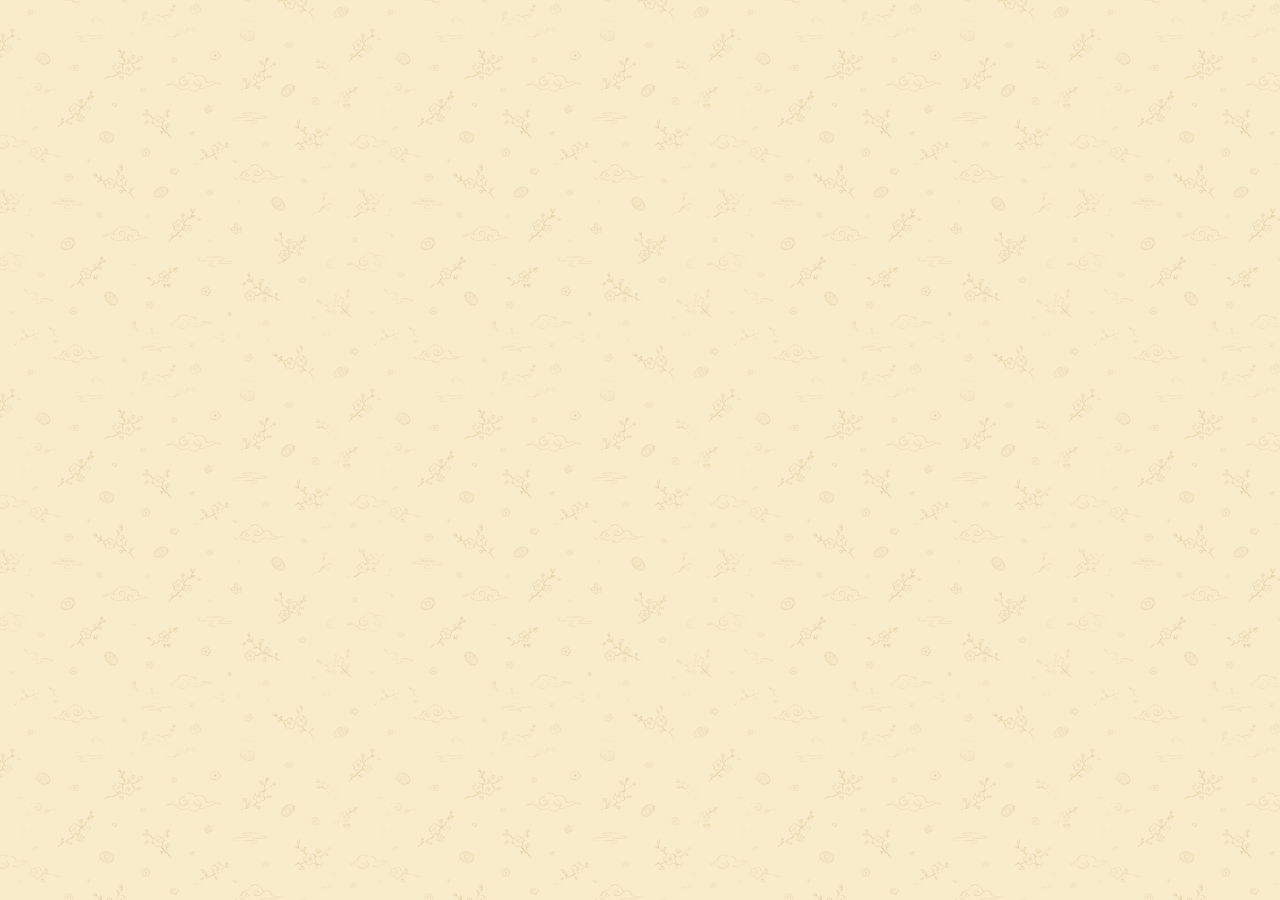
==== ghi.html @ 5ad258ad "App con Ghi nhanh trên màn hình chính (ghi.html), dùng chung chỗ lưu với app chính - ghi.html sinh t" ====
<!DOCTYPE html>
<html lang="vi" data-ghi>
<head>
<meta charset="UTF-8">
<meta name="viewport" content="width=device-width, initial-scale=1">
<title>Ghi nhanh</title>
<link rel="manifest" href="ghi.webmanifest">
<meta name="theme-color" content="#b5473a">
<link rel="icon" type="image/png" sizes="192x192" href="icons/icon-192.png">
<link rel="apple-touch-icon" href="icons/apple-touch-icon.png">
<meta name="apple-mobile-web-app-capable" content="yes">
<meta name="mobile-web-app-capable" content="yes">
<meta name="apple-mobile-web-app-title" content="Ghi nhanh">
<meta name="apple-mobile-web-app-status-bar-style" content="default">
<link rel="stylesheet" href="style.css?v=90caa8ff">
</head>
<body class="ghi">

<div id="authGate" class="gate">
  <div class="gate-wrap">
    <div class="gate-hero">
      <div class="gate-logo"><img src="icons/icon-192.png" alt="" width="92" height="92"></div>
      <h1 class="gate-ten">Sổ Tiền</h1>
      <p class="gate-sub">Sổ chi tiêu riêng tư, tính đúng từng đồng</p>
    </div>
    <div class="gate-body">
      <h2>Chào mừng bạn</h2>
      <p>Đăng nhập Google để lấy dữ liệu từ Google Drive của chính bạn, hoặc dùng ngay không cần đăng nhập.</p>
      <button id="btnSignIn" class="btn-google"><svg viewBox="0 0 48 48" aria-hidden="true" focusable="false"><path fill="#EA4335" d="M24 9.5c3.54 0 6.71 1.22 9.21 3.6l6.85-6.85C35.9 2.38 30.47 0 24 0 14.62 0 6.51 5.38 2.56 13.22l7.98 6.19C12.43 13.72 17.74 9.5 24 9.5z"/><path fill="#4285F4" d="M46.98 24.55c0-1.57-.15-3.09-.38-4.55H24v9.02h12.94c-.58 2.96-2.26 5.48-4.78 7.18l7.73 6c4.51-4.18 7.09-10.36 7.09-17.65z"/><path fill="#FBBC05" d="M10.53 28.59c-.48-1.45-.76-2.99-.76-4.59s.27-3.14.76-4.59l-7.98-6.19C.92 16.46 0 20.12 0 24c0 3.88.92 7.54 2.56 10.78l7.97-6.19z"/><path fill="#34A853" d="M24 48c6.48 0 11.93-2.13 15.89-5.81l-7.73-6c-2.15 1.45-4.92 2.3-8.16 2.3-6.26 0-11.57-4.22-13.47-9.91l-7.98 6.19C6.51 42.62 14.62 48 24 48z"/></svg><span>Đăng nhập với Google</span></button>
      <button id="btnOffline" class="btn-offline" style="display:none"></button>
      <div class="gate-msg" id="authMsg" role="status"></div>
      <ul class="gate-ds">
        <li><svg class="ic" viewBox="0 0 24 24" fill="none" stroke="currentColor" stroke-width="1.8" stroke-linecap="round" stroke-linejoin="round" aria-hidden="true" focusable="false"><path d="M12 3l8 3v6c0 4.5-3.2 8.2-8 9-4.8-.8-8-4.5-8-9V6z"/><path d="M9 12l2 2 4-4"/></svg>Dữ liệu lưu trên máy bạn, đồng bộ qua Google Drive của chính bạn, không qua máy chủ nào khác</li>
        <li><svg class="ic" viewBox="0 0 24 24" fill="none" stroke="currentColor" stroke-width="1.8" stroke-linecap="round" stroke-linejoin="round" aria-hidden="true" focusable="false"><path d="M7 18a4.5 4.5 0 0 1-.5-9A6 6 0 0 1 18 9.5 4 4 0 0 1 17.5 18z"/></svg>Mở là vào thẳng, xem và ghi được cả khi mất mạng; đồng bộ Drive khi bạn bấm</li>
        <li><svg class="ic" viewBox="0 0 24 24" fill="none" stroke="currentColor" stroke-width="1.8" stroke-linecap="round" stroke-linejoin="round" aria-hidden="true" focusable="false"><path d="M5 12.5l4.5 4.5L19 7.5"/></svg>Miễn phí, không quảng cáo</li>
      </ul>
      <p class="gate-priv"><a href="privacy.html">Chính sách quyền riêng tư</a></p>
      <div id="iosHint" class="ios-hint" style="display:none">
        <button id="iosHintDong" class="ios-hint-x" aria-label="Đóng gợi ý"><svg class="ic" viewBox="0 0 24 24" fill="none" stroke="currentColor" stroke-width="1.8" stroke-linecap="round" stroke-linejoin="round" aria-hidden="true" focusable="false"><path d="M6 6l12 12M18 6L6 18"/></svg></button>
        <b>Đưa lên màn hình chính cho tiện</b><br>
        Bấm nút <b>Chia sẻ</b> (ô vuông có mũi tên lên) ở thanh dưới Safari, rồi chọn <b>Thêm vào Màn hình chính</b>.
      </div>
    </div>
  </div>
</div>

<div id="app" style="display:none">
  <header>
    <div class="brand"><img class="brand-logo" src="icons/icon-192.png" alt="" width="28" height="28"> Sổ Tiền</div>
    <div class="sync-status" id="syncStatus">Đang tải dữ liệu…</div>
    <button id="btnTim" data-act="timBat" aria-label="Tìm kiếm" title="Tìm kiếm (/)"><svg class="ic" viewBox="0 0 24 24" fill="none" stroke="currentColor" stroke-width="1.8" stroke-linecap="round" stroke-linejoin="round" aria-hidden="true" focusable="false"><circle cx="11" cy="11" r="6.5"/><path d="M16 16l4.5 4.5"/></svg></button>
    <button id="btnChuong" data-act="cbMo" aria-label="Thông báo" title="Thông báo"><svg class="ic" viewBox="0 0 24 24" fill="none" stroke="currentColor" stroke-width="1.8" stroke-linecap="round" stroke-linejoin="round" aria-hidden="true" focusable="false"><path d="M6 8a6 6 0 0 1 12 0c0 7 3 9 3 9H3s3-2 3-9"/><path d="M10.3 21a1.94 1.94 0 0 0 3.4 0"/></svg><span id="cbBadge" class="cb-badge" style="display:none"></span></button>
    <button id="btnPhimTat" aria-label="Phím tắt" title="Phím tắt (?)">?</button>
    <button id="btnAnSo" aria-label="Ẩn số tiền"></button>
  </header>
  <div id="bannerZone"></div>
  <div id="ghiThongBao" class="ghi-tb" style="display:none"></div>
  <div id="ghiXong" class="ghi-xong"><b>Xong</b><span id="ghiXongTxt"></span><small>Vuốt lên để thoát. Mở lại là bản mới, không giữ dữ liệu cũ.</small><button type="button" class="btn" data-act="qaMo">Ghi tiếp</button></div>
  <!-- Cùng 1 markup cho cả desktop và mobile: ở <=700px CSS đẩy .tabs xuống đáy
       (vùng ngón tay), .tab-ico hiện lên trên chữ. Handler ở app.js không đổi. -->
  <nav class="tabs">
    <button class="tab active" data-tab="sotay"><span class="tab-ico" aria-hidden="true"><svg class="ic" viewBox="0 0 24 24" fill="none" stroke="currentColor" stroke-width="1.8" stroke-linecap="round" stroke-linejoin="round" aria-hidden="true" focusable="false"><path d="M5 4.5A1.5 1.5 0 0 1 6.5 3H19v14H6.5A1.5 1.5 0 0 0 5 18.5z"/><path d="M5 18.5A1.5 1.5 0 0 0 6.5 20H19v-3"/><path d="M9 7h6"/></svg></span>Sổ tay</button>
    <button class="tab" data-tab="dongtien"><span class="tab-ico" aria-hidden="true"><svg class="ic" viewBox="0 0 24 24" fill="none" stroke="currentColor" stroke-width="1.8" stroke-linecap="round" stroke-linejoin="round" aria-hidden="true" focusable="false"><path d="M3 17l5.5-6 4 4L21 6"/><path d="M15 6h6v6"/></svg></span>Dòng tiền</button>
    <button class="tab" data-tab="baocao"><span class="tab-ico" aria-hidden="true"><svg class="ic" viewBox="0 0 24 24" fill="none" stroke="currentColor" stroke-width="1.8" stroke-linecap="round" stroke-linejoin="round" aria-hidden="true" focusable="false"><path d="M12 3.5a8.5 8.5 0 1 0 8.5 8.5H12z"/><path d="M15 3.9A8.5 8.5 0 0 1 20.1 9H15z"/></svg></span>Báo cáo</button>
    <button class="tab" data-tab="vayno"><span class="tab-ico" aria-hidden="true"><svg class="ic" viewBox="0 0 24 24" fill="none" stroke="currentColor" stroke-width="1.8" stroke-linecap="round" stroke-linejoin="round" aria-hidden="true" focusable="false"><path d="M12 4v16"/><path d="M6.5 20h11"/><path d="M5 7h14"/><path d="M5 7l-2.5 6a3 3 0 0 0 5 0z"/><path d="M19 7l-2.5 6a3 3 0 0 0 5 0z"/></svg></span>Vay - Nợ</button>
    <button class="tab" data-tab="congcu"><span class="tab-ico" aria-hidden="true"><svg class="ic" viewBox="0 0 24 24" fill="none" stroke="currentColor" stroke-width="1.8" stroke-linecap="round" stroke-linejoin="round" aria-hidden="true" focusable="false"><path d="M14.7 6.3a1 1 0 0 0 0 1.4l1.6 1.6a1 1 0 0 0 1.4 0l3.77-3.77a6 6 0 0 1-7.94 7.94l-6.91 6.91a2.12 2.12 0 0 1-3-3l6.91-6.91a6 6 0 0 1 7.94-7.94l-3.76 3.76z"/></svg></span>Công cụ</button>
    <button class="tab" data-tab="danhmuc"><span class="tab-ico" aria-hidden="true"><svg class="ic" viewBox="0 0 24 24" fill="none" stroke="currentColor" stroke-width="1.8" stroke-linecap="round" stroke-linejoin="round" aria-hidden="true" focusable="false"><path d="M4 7h9"/><path d="M17 7h3"/><circle cx="15" cy="7" r="2"/><path d="M4 17h3"/><path d="M11 17h9"/><circle cx="9" cy="17" r="2"/></svg></span>Cài đặt</button>
  </nav>
  <main id="tabContent" aria-busy="true"><div class="skel" style="height:44px;width:220px"></div><div class="skel" style="height:190px"></div><div class="skel" style="height:240px"></div><div class="skel" style="height:320px"></div><span class="sr-only">Đang tải…</span></main>
</div>

<!-- SheetJS bản chính thức (0.18.5 trên npm/jsdelivr có lỗ hổng khi đọc file: CVE-2023-30533, CVE-2024-22363) -->
<script src="https://cdn.sheetjs.com/xlsx-0.20.3/package/dist/xlsx.full.min.js" integrity="sha384-EnyY0/GSHQGSxSgMwaIPzSESbqoOLSexfnSMN2AP+39Ckmn92stwABZynq1JyzdT" crossorigin="anonymous"></script>
<script src="https://accounts.google.com/gsi/client" async defer></script>

<script src="js/state.js?v=90caa8ff"></script>
<script src="js/amlich.js?v=90caa8ff"></script>
<script src="js/ui.js?v=90caa8ff"></script>
<script src="js/lock.js?v=90caa8ff"></script>
<script src="js/drive-sync.js?v=90caa8ff"></script>
<script src="js/vayno-tinh.js?v=90caa8ff"></script>
<script src="js/vayno.js?v=90caa8ff"></script>
<script src="js/sotay.js?v=90caa8ff"></script>
<script src="js/nhachan.js?v=90caa8ff"></script>
<script src="js/bieudo.js?v=90caa8ff"></script>
<script src="js/nhan.js?v=90caa8ff"></script>
<script src="js/nguoi.js?v=90caa8ff"></script>
<script src="js/lich.js?v=90caa8ff"></script>
<script src="js/doisoat.js?v=90caa8ff"></script>
<script src="js/thetindung.js?v=90caa8ff"></script>
<script src="js/nhap.js?v=90caa8ff"></script>
<script src="js/danhmuc.js?v=90caa8ff"></script>
<script src="js/ngansach.js?v=90caa8ff"></script>
<script src="js/dongtien.js?v=90caa8ff"></script>
<script src="js/theongay.js?v=90caa8ff"></script>
<script src="js/tongket.js?v=90caa8ff"></script>
<script src="js/congcu.js?v=90caa8ff"></script>
<script src="js/giocong.js?v=90caa8ff"></script>
<script src="js/ngaytudo.js?v=90caa8ff"></script>
<script src="js/tet.js?v=90caa8ff"></script>
<script src="js/loihua.js?v=90caa8ff"></script>
<script src="js/somung.js?v=90caa8ff"></script>
<script src="js/dodac.js?v=90caa8ff"></script>
<script src="js/ht.js?v=90caa8ff"></script>
<script src="js/tim.js?v=90caa8ff"></script>
<script src="js/canhbao.js?v=90caa8ff"></script>
<script src="js/chuong.js?v=90caa8ff"></script>
<script src="js/hienthi.js?v=90caa8ff"></script>
<script src="js/diemnhan.js?v=90caa8ff"></script>
<script src="js/mophong.js?v=90caa8ff"></script>
<script src="js/motion.js?v=90caa8ff"></script>
<script src="js/phienban.js?v=90caa8ff"></script>
<script src="js/app.js?v=90caa8ff"></script>

</body>
</html>
---- style.css ----
/* ====================================================================
   BIẾN MÀU — mọi màu phải lấy từ đây, KHÔNG viết mã màu trực tiếp trong
   rule bên dưới. Lý do: chế độ tối chỉ ghi đè khối [data-theme="dark"];
   màu nào viết cứng sẽ sáng trắng giữa nền tối.
   ==================================================================== */
:root{
  color-scheme: light dark;
  /* Bảng màu lấy từ logo (đỏ + vàng): nền KEM VÀNG (như giấy hoa văn Tết), thẻ kem nhạt, viền vàng nâu nhạt,
     chữ nâu đậm. Độ tương phản chữ/nền đã kiểm theo WCAG (chữ chính >= 13:1, chữ phụ >= 5,6:1, số xanh/đỏ >= 4,5:1).
     Đỏ chủ đạo là ĐỎ GẠCH dịu (#b5473a, chữ trắng 5,3:1); đỏ tươi --red chỉ dành cho tín hiệu (số chi, vượt mức, lỗi). */
  --bg:#f8eccb; --card:#fff9e6; --border:#e6d3a0; --text:#2b2012; --muted:#6b5a3e;
  --primary:#b5473a; --primary-d:#8f3328; --green:#14753a; --red:#c62828; --amber:#a85208; --gold:#7d5a06;
  --thu-bg:#eef3d6; --chi-bg:#fbe6d6; --shadow:0 1px 2px rgba(110,80,20,.08), 0 2px 8px rgba(110,80,20,.08);
  /* màu phụ, trước đây viết cứng trong rule */
  --input-bg:#fffdf3;      /* nền ô nhập + nền th sticky */
  --hover:#f2e1b0;         /* nền khi hover nút phụ, nền thẻ tag */
  --row-total:#f3e3b8;     /* dòng tổng */
  --row-bal:#fbe6d9;       /* dòng số dư / dòng đang mở chi tiết */
  --row-sub:#fbf2d8;       /* dòng phụ chỉ đọc (giao dịch gốc từ Vay-Nợ) */
  --danger-br:#eab29c;     /* viền nút nguy hiểm */
  --warn-bg:#ffefb8; --warn-br:#e6c566; --warn-tx:#70440a;  /* banner cảnh báo */
  --mask:rgba(50,32,10,.45);   /* nền mờ sau hộp thoại */
  --hero-a:#9c4236; --hero-b:#ad4e3e; --hero-c:#b85a46;   /* thẻ tổng quan: đỏ gạch dịu (đỏ tươi logo quá gắt khi phủ cả khối) */
  --chi-solid:#b03f30; --thu-solid:#14753a;   /* nền nút/đoạn chọn Chi / Thu: chữ trắng phải đọc được ở cả 2 theme */
  /* MÀU HÀNH ĐỘNG (nút, tab đang chọn, liên kết, ô đang chọn): nâu cà phê đậm, TÁCH khỏi đỏ vì đỏ chỉ có nghĩa "chi / vượt mức".
     --primary (đỏ gạch) giữ cho tên app, dòng số dư, tiêu đề nhóm. Nền đặc --action thì chữ trên đó là --action-tx. */
  --action:#43301f; --action-d:#2b1d11; --action-tx:#fff3d6;
}
[data-theme="light"]{color-scheme: light}   /* thiếu dòng này thì ô nhập chưa tô màu bị iPhone chế độ tối vẽ đen dù app đang giao diện sáng */
[data-theme="dark"]{
  color-scheme: dark;
  /* tối NÂU ẤM rõ (cà phê / gỗ), không còn đen: cùng hệ với nền kem vàng ở theme sáng */
  /* nền / thẻ / khung con tách nhau rõ: thẻ sáng hơn nền ~1,3 lần, viền ~1,9 lần so với thẻ, khung con (--hover) sáng hơn thẻ ~1,3 lần */
  --bg:#221610; --card:#3e2b1e; --border:#6d543a; --text:#f6ead9; --muted:#d3bea6;
  --primary:#c4604f; --primary-d:#f2a493; --green:#6fd99a; --red:#ff8a80; --amber:#f6bb4a; --gold:#e8bd4f;
  --thu-bg:#21301d; --chi-bg:#43221b; --shadow:0 1px 2px rgba(0,0,0,.35), 0 2px 8px rgba(0,0,0,.25);
  --input-bg:#2c1d14;
  --hover:#523b27;
  --row-total:#4b3525;
  --row-bal:#552d28;
  --row-sub:#2f2118;
  --danger-br:#7a3c32;
  --warn-bg:#40331a; --warn-br:#7a6120; --warn-tx:#f6d57a;
  --mask:rgba(10,5,0,.65);
  --hero-a:#5a2219; --hero-b:#6e2b20; --hero-c:#7e3726;
  --chi-solid:#a8432f; --thu-solid:#1a7a42;
  --action:#f2d9a0; --action-d:#fff1cf; --action-tx:#2b1b10;   /* tối: kem vàng, chữ trên nền kem là nâu đậm */
}
*{box-sizing:border-box}
html,body{overscroll-behavior-y:none}   /* iOS 16+: bớt nảy cao su ở đầu / cuối trang làm thanh tab trôi theo (chưa kiểm trên máy thật) */
body{margin:0;background:var(--bg);color:var(--text);font-family:-apple-system,BlinkMacSystemFont,"Segoe UI",Roboto,Helvetica,Arial,sans-serif;font-size:14px;line-height:1.45}
#app{max-width:1100px;margin:0 auto;padding:12px 14px 60px}
header{display:flex;align-items:center;gap:10px;padding:10px 2px 14px;flex-wrap:wrap;position:sticky;top:0;background:var(--bg);z-index:20}
.brand{font-size:18px;font-weight:700;color:var(--primary-d);margin-right:auto}
.sync-status{font-size:12px;color:var(--muted);white-space:nowrap}
.sync-status.err{color:var(--red)}
.sync-status.ok{color:var(--green)}
.sync-status[data-act]{cursor:pointer;text-decoration:underline dotted;text-underline-offset:3px}
button{cursor:pointer;font-family:inherit}
#btnRefresh,#btnTheme,#btnAnSo,#btnPhimTat,#btnTim{background:var(--card);border:1px solid var(--border);border-radius:8px;padding:6px 12px;font-size:13px;color:var(--text)}
#btnRefresh:hover,#btnTheme:hover,#btnAnSo:hover,#btnPhimTat:hover,#btnTim:hover{background:var(--hover)}
#btnTheme,#btnAnSo,#btnPhimTat,#btnTim{padding:6px 10px;font-size:15px;line-height:1}
.tabs{display:flex;gap:6px;margin-bottom:14px;border-bottom:1px solid var(--border);position:sticky;top:var(--header-h,52px);background:var(--bg);z-index:19}
.tab{background:none;border:none;padding:10px 16px;font-size:14px;font-weight:600;color:var(--muted);border-bottom:2px solid transparent;margin-bottom:-1px}
.tab.active{color:var(--action);border-bottom-color:var(--action)}
.tab-badge{display:inline-block;margin-left:5px;background:var(--red);color:#fff;font-size:11px;font-weight:700;line-height:1;padding:2px 5px;border-radius:999px;vertical-align:middle}
.card{background:var(--card);border:1px solid var(--border);border-radius:20px;padding:16px;margin-bottom:14px;box-shadow:var(--shadow)}
/* thẻ / form là đích cuộn (scrollIntoView ở chip "khoản định kỳ đến hạn", "danh mục vượt hạn mức", sửa một ngày...): chừa chỗ cho header dán
   đầu trang (và thanh tab dán ở trên khi màn rộng). Điện thoại: thanh tab nằm đáy nên chỉ chừa header. */
.card,#formGiaoDich{scroll-margin-top:calc(var(--header-h,52px) + var(--tabs-h,45px) + 8px)}
@media (max-width:700px){ .card,#formGiaoDich{scroll-margin-top:calc(var(--header-h,52px) + 8px)} }
.card h3{margin:0 0 12px;font-size:15px;color:var(--text)}
.grid-summary{display:grid;grid-template-columns:repeat(auto-fit,minmax(150px,1fr));gap:10px;margin-bottom:14px}
.stat{background:var(--card);border:1px solid var(--border);border-radius:12px;padding:12px 14px;box-shadow:var(--shadow)}
.stat .lbl{font-size:12px;color:var(--muted);margin-bottom:4px}
.stat .val{font-size:17px;font-weight:700}
.stat.thu .val{color:var(--green)}
.stat.chi .val{color:var(--red)}
.stat.gold .val{color:var(--gold)}
.month-nav{display:flex;align-items:center;gap:10px;margin-bottom:12px;position:sticky;top:calc(var(--header-h,52px) + var(--tabs-h,45px));background:var(--bg);z-index:18;padding-top:4px}
.month-nav button{background:var(--card);border:1px solid var(--border);border-radius:8px;width:30px;height:30px}
.month-nav .lbl{font-weight:700;font-size:15px;min-width:110px;text-align:center}
.month-nav select{font-weight:700;font-size:15px;border:1px solid var(--border);border-radius:8px;padding:5px 6px;background:var(--input-bg);color:var(--text);text-align:center;text-align-last:center}
label{display:block;font-size:12px;color:var(--muted);margin-bottom:3px}
input[type=number],input[type=date],input[type=month],input[type=text],input[type=password],select{padding:7px 9px;border:1px solid var(--border);border-radius:7px;font-size:14px;background:var(--input-bg);color:var(--text)}
input[type=number],input[type=date],input[type=month],input[type=text],input[type=password]{width:100%}
input:focus-visible,select:focus-visible,button:focus-visible,a:focus-visible{outline:2px solid var(--action);outline-offset:1px}
.form-row{display:grid;grid-template-columns:repeat(auto-fill,minmax(130px,1fr));gap:10px;margin-bottom:10px}
.cat-list{display:grid;grid-template-columns:repeat(auto-fill,minmax(220px,1fr));gap:10px;margin-bottom:10px}
.dm-card .cat-list{display:block;margin:0}
.btn{border:none;border-radius:8px;padding:8px 16px;font-size:13px;font-weight:600;color:var(--action-tx);background:var(--action)}
.btn:hover{background:var(--action-d)}
/* chế độ tối: --primary sáng (dùng làm màu chữ) nên nút nền đặc dùng đỏ gạch đậm để chữ trắng đọc được; hover không đổi sang màu nhạt */
.btn.secondary{background:var(--card);color:var(--text);border:1px solid var(--border)}
.btn.secondary:hover{background:var(--hover)}
.btn.danger{background:var(--card);color:var(--red);border:1px solid var(--danger-br)}
.btn.danger:hover{background:var(--chi-bg)}
.btn.sm{padding:4px 10px;font-size:12px}
table{width:100%;border-collapse:collapse;font-size:13px}
th,td{padding:7px 8px;border-bottom:1px solid var(--border);text-align:right;white-space:nowrap}
th:first-child,td:first-child{text-align:left}
th{color:var(--muted);font-weight:600;font-size:12px}
tr.total-row td{font-weight:700;background:var(--row-total)}
tr.balance-row td{font-weight:700;background:var(--row-bal);color:var(--primary-d)}
.table-wrap{overflow-x:auto}
.table-wrap-year{overflow-x:auto}   /* chỉ cuộn NGANG khi nhiều cột; không có khung cuộn dọc riêng (cuộn lồng nhau khó thao tác trên điện thoại) */
.actions-col{width:70px}
.charts-grid{display:grid;grid-template-columns:1fr 1fr;gap:14px}
.charts-grid .full{grid-column:1/-1}
@media (max-width:700px){.charts-grid{grid-template-columns:1fr}}
.chart-box{position:relative;height:230px}
.empty{color:var(--muted);font-size:13px;padding:10px 0}
.dt-input{width:150px;text-align:right}
.th-month{text-align:center}
.dt-suggest{font-style:italic;color:var(--muted)}
.cat-label{display:flex;align-items:center;gap:6px}
.cat-tag{font-size:11px;font-weight:600;padding:1px 6px;border-radius:4px;background:var(--hover);color:var(--muted)}
.group-title{font-weight:700;margin:14px 0 6px;font-size:13px;color:var(--primary-d)}
.group-title:first-child{margin-top:0}
.icon-btn{background:none;border:none;color:var(--muted);font-size:15px;padding:2px 6px;border-radius:6px}
.icon-btn:hover{background:var(--hover);color:var(--red)}
.banner{background:var(--warn-bg);border:1px solid var(--warn-br);color:var(--warn-tx);border-radius:10px;padding:10px 14px;margin-bottom:14px;font-size:13px}
.year-nav{display:flex;align-items:center;gap:10px;margin-bottom:12px;position:sticky;top:calc(var(--header-h,52px) + var(--tabs-h,45px));background:var(--bg);z-index:18;padding-top:4px}
.year-nav .lbl{font-weight:700;font-size:15px;min-width:60px;text-align:center}
.sticky-col{position:sticky;left:0;background:var(--card);z-index:2;box-shadow:2px 0 4px rgba(0,0,0,.05)}
tr.total-row .sticky-col{background:var(--row-total)}
tr.balance-row .sticky-col{background:var(--row-bal)}
.search-row{display:flex;gap:8px;flex-wrap:wrap;align-items:flex-end;margin-bottom:12px}
.search-row .fld{flex:1;min-width:140px}
.search-row .fld label{margin-bottom:3px}


/* --- tab Mô phỏng --- */
.mp-chk{width:32px;text-align:center}
.mp-chk input{width:auto;margin:0}
tr.mp-off td{opacity:.45}
tr.mp-am td{background:var(--chi-bg)}

/* ====================================================================
   toast — thông báo góc dưới, không chặn thao tác (thay alert)
   z-index phải CAO HƠN .gate (50) và .modal-back (60), vì toast có
   thể bật ra ngay sau khi hộp thoại đóng.
   ==================================================================== */
.toast-wrap{position:fixed;left:50%;transform:translateX(-50%);bottom:18px;z-index:80;
  display:flex;flex-direction:column;gap:8px;align-items:stretch;width:min(460px,calc(100vw - 24px));pointer-events:none}
.toast{pointer-events:auto;display:flex;align-items:flex-start;gap:9px;
  background:var(--card);color:var(--text);border:1px solid var(--border);border-left:3px solid var(--green);
  border-radius:10px;padding:10px 12px;font-size:13px;line-height:1.4;
  box-shadow:0 4px 14px rgba(0,0,0,.14);animation:toast-in .18s ease-out}
.toast.err{border-left-color:var(--red)}
.toast.warn{border-left-color:var(--amber)}
.toast.out{opacity:0;transform:translateY(6px);transition:opacity .2s,transform .2s}
.toast-ico{flex:0 0 auto;font-weight:700;color:var(--green)}
.toast.err .toast-ico{color:var(--red)}
.toast.warn .toast-ico{color:var(--amber)}
.toast-msg{flex:1 1 auto;white-space:pre-wrap;word-break:break-word}
.toast-undo{flex:0 0 auto;background:none;border:none;color:var(--action);font-weight:700;font-size:12px;padding:0 4px;text-decoration:underline}
.toast-x{flex:0 0 auto;background:none;border:none;color:var(--muted);font-size:12px;padding:0 2px;line-height:1.2}
.toast-x:hover{color:var(--text)}
@keyframes toast-in{from{opacity:0;transform:translateY(10px)}to{opacity:1;transform:none}}

/* ====================================================================
   hộp thoại — thay confirm/prompt. Chữ nằm trên nút nên không phải
   giải thích "OK = ... / Hủy = ..." trong nội dung.
   ==================================================================== */
.modal-back{position:fixed;inset:0;top:var(--vv-top,0px);bottom:auto;height:var(--vv-h,100%);background:var(--mask);z-index:60;
  display:flex;align-items:center;justify-content:center;padding:18px;animation:modal-fade .15s ease-out}
.modal-box{background:var(--card);color:var(--text);border:1px solid var(--border);border-radius:14px;
  padding:18px 18px 14px;box-shadow:0 10px 40px rgba(0,0,0,.25);
  max-width:430px;width:100%;max-height:calc(100vh - 36px);overflow:auto;animation:modal-pop .16s ease-out}
.modal-box.nguy-hiem{border-top:3px solid var(--red)}
.modal-title{font-size:15px;font-weight:700;margin-bottom:8px}
.modal-body{font-size:13px;color:var(--muted);line-height:1.5;margin-bottom:12px;word-break:break-word}
.modal-box label{margin-top:2px}
.modal-err{color:var(--red);font-size:12px;min-height:16px;margin-top:4px}
.modal-btns{display:flex;gap:8px;justify-content:flex-end;flex-wrap:wrap;margin-top:12px}
@keyframes modal-fade{from{opacity:0}to{opacity:1}}
@keyframes modal-pop{from{opacity:0;transform:translateY(8px) scale(.98)}to{opacity:1;transform:none}}
@media (max-width:480px){
  .modal-box{max-width:none}
  .modal-btns .modal-btn{flex:1 1 120px}
}
/* dạng bảng trượt từ đáy (hộp không có ô nhập): cùng ngôn ngữ với .qa-sheet / .vn-sheet */
.modal-grab{display:none}
.modal-back.sheet{align-items:flex-end;padding:0}
.modal-back.sheet .modal-box{max-width:520px;max-height:100%;border-bottom:none;border-radius:26px 26px 0 0;
  padding:0 20px calc(18px + env(safe-area-inset-bottom));box-shadow:0 -10px 40px rgba(0,0,0,.25);animation:modal-len .32s var(--ease) both}
.modal-back.sheet .modal-box.nguy-hiem{border-top:1px solid var(--border)}
.modal-back.sheet .modal-grab{display:block;width:42px;height:5px;border-radius:99px;background:var(--border);margin:7px auto 14px}
.modal-back.sheet .modal-title{font-size:17px}
.modal-back.sheet .modal-btns{flex-direction:column-reverse;gap:8px;margin-top:16px}
.modal-back.sheet .modal-btns .modal-btn{flex:none;width:100%;min-height:46px;border-radius:14px}
.modal-back.sheet.dong{pointer-events:none;animation:modal-tat .18s ease-in both}
.modal-back.sheet.dong .modal-box{animation:modal-xuong .18s ease-in both}
@keyframes modal-len{from{transform:translateY(100%)}to{transform:none}}
@keyframes modal-xuong{to{transform:translateY(100%)}}
@keyframes modal-tat{to{opacity:0}}
@media (min-width:700px){
  .modal-back.sheet{align-items:center;padding:18px}
  .modal-back.sheet .modal-box{border:1px solid var(--border);border-radius:24px}
}

/* ====================================================================
   LỚP 2 — ô nhập tiền, nav dưới, FAB, bảng dạng thẻ
   ==================================================================== */

/* ô tiền là type="text" (để chèn được dấu "."), căn phải cho dễ soát số */
.money{text-align:right;font-variant-numeric:tabular-nums}

/* trạng thái rỗng có icon + nút hành động, thay vì chỉ 1 dòng chữ xám */
.empty-box{text-align:center;padding:22px 10px;color:var(--muted);font-size:13px}
.empty-box .ico{font-size:28px;display:block;margin-bottom:6px;opacity:.75}
.empty-box .btn{margin-top:10px}

/* đoạn giải thích dài gấp lại sau nút ⓘ — nhìn thấy bảng trước, đọc luật sau */
.giai-thich{margin:0 0 10px;font-size:12px;color:var(--muted)}
.giai-thich>summary{cursor:pointer;list-style:none;display:inline-block;
  padding:3px 8px;border:1px solid var(--border);border-radius:999px;
  color:var(--muted);font-size:12px;user-select:none}
.giai-thich>summary::-webkit-details-marker{display:none}
.giai-thich>summary:hover{color:var(--text);border-color:var(--action)}
.giai-thich>div{margin-top:7px;line-height:1.55}


/* bàn phím mở (iOS: phần nhìn thấy nhỏ hơn khung layout): thanh tab và thanh Ghi nhanh ẩn đi thay vì nổi trên bàn phím */
html[data-kb] .tabs,html[data-kb] .qa-bar-wrap{visibility:hidden}
@media (max-width:700px){
  /* điều hướng xuống đáy (vùng ngón tay). Markup + handler không đổi 1 dòng,
     nhưng updateStickyOffsets() PHẢI set --tabs-h:0px vì nav không còn
     chiếm chỗ ở đỉnh — nếu không .month-nav/.year-nav sẽ hở 1 khoảng trống. */
  /* đặt theo ĐÁY PHẦN NHÌN THẤY (visualViewport) thay vì bottom:0 của khung layout: iOS đôi khi khung layout ngắn hơn / lệch nên thanh lơ lửng.
     top = đáy phần nhìn thấy, translateY(-100%) kéo thanh lên đúng chiều cao của nó; vuốt hết cỡ / nảy thì thanh vẫn nằm đáy màn hình. */
  .tabs{position:fixed;top:calc(var(--vv-top,0px) + var(--vv-h,100%));bottom:auto;left:0;right:0;margin:0;transform:translateY(-100%);
    justify-content:space-around;gap:0;background:var(--card);
    border-top:1px solid var(--border);border-bottom:none;
    padding-bottom:env(safe-area-inset-bottom);z-index:50}
  .tabs .tab{position:relative;flex:1;display:flex;flex-direction:column;align-items:center;gap:2px;
    font-size:11px;padding:7px 0 6px;margin-bottom:0;border-bottom:none;border-top:2px solid transparent}
  .tabs .tab.active{border-top-color:var(--action)}
  .tab-ico{font-size:17px;line-height:1}
  .tab-badge{position:absolute;transform:translate(14px,-4px)}
  #app{padding-bottom:78px}
  /* thông báo lên ĐỈNH màn hình: ở đáy nó nằm sau bàn phím iOS đang mở nên người dùng không thấy (và không bấm được Hoàn tác) */
  .toast-wrap{bottom:auto;top:calc(10px + env(safe-area-inset-top))}

}

/* ---- Hạn mức tháng (Sổ tay) ---- */
.hm-fill{height:100%;border-radius:99px;background:var(--green)}
.hm-badge{font-size:11px;font-weight:600;padding:2px 8px;border-radius:99px}
.hm-badge.over{background:var(--chi-bg);color:var(--red)}

/* ---- Ví / nguồn tiền ---- */
.vi-grid{display:grid;grid-template-columns:repeat(auto-fit,minmax(150px,1fr));gap:10px}
.vi-form{margin-top:12px;padding-top:12px;border-top:1px solid var(--border)}
.vi-chip{display:inline-block;font-size:11px;padding:1px 7px;border-radius:99px;background:var(--hover);color:var(--muted);margin-left:4px;vertical-align:1px}

/* ---- Giao dịch định kỳ đến hạn ---- */
.dk-row{display:flex;align-items:center;gap:12px;flex-wrap:wrap;padding:8px 0;border-top:1px solid var(--border)}
.dk-row:first-of-type{border-top:0}
.dk-main{flex:1;min-width:160px}
.dk-ten{font-weight:600}
.dk-sub{font-size:12px;color:var(--muted)}
.dk-tien{font-weight:600;white-space:nowrap}
.dk-btn{display:flex;gap:6px}

/* ---- Phím tắt: chỉ có nghĩa ở desktop ---- */
@media (max-width:700px), (hover:none){ #btnPhimTat{display:none} }

/* ---- Mục tiêu tiết kiệm: thanh tiến độ dùng màu chính, xanh khi đã đủ ---- */

/* ---- Màu danh mục ---- */
.cat-dot{display:inline-block;width:9px;height:9px;border-radius:50%;margin-right:6px}
.cat-color{width:26px;height:26px;padding:0;border:1px solid var(--border);border-radius:6px;background:none;cursor:pointer;flex:none}

/* ---- Form nhập: tách rõ khối THU / khối CHI ---- */
.form-sec{border:1px solid var(--border);border-left:4px solid var(--green);border-radius:10px;padding:10px 12px 6px;margin:14px 0;background:var(--thu-bg)}
.form-sec.chi{border-left-color:var(--red);background:var(--chi-bg)}
.form-sec-head{font-weight:700;font-size:13px;letter-spacing:.2px;margin-bottom:8px;color:var(--green)}
.form-sec.chi .form-sec-head{color:var(--red)}

/* ---- Ô chọn (select) trong lưới form phải co theo ô, không theo tên dài nhất ----
   input đã có width:100% còn select thì không: select tự giãn theo option dài nhất,
   tràn khỏi ô lưới và đè lên ô bên cạnh. min-width:0 để ô lưới được phép co. */
.form-row > div, .search-row .fld{min-width:0}
.form-row select, .search-row .fld select{width:100%;min-width:0;text-overflow:ellipsis}

/* ---- Chênh lệch ở tab Dòng tiền: màu theo tốt/xấu + nhãn chữ ---- */
.chenh.tot,.chenh-nhan.tot,.chenh-chuthich .tot{color:var(--green)}
.chenh.xau,.chenh-nhan.xau,.chenh-chuthich .xau{color:var(--red)}
.chenh-nhan{display:block;font-size:11px;font-weight:600;line-height:1.2}
.chenh-chuthich{font-size:12px;color:var(--muted);padding:0 0 10px}
.chenh-chuthich .tot,.chenh-chuthich .xau{font-weight:700}

/* ---- Danh sách chuyển tiền giữa ví ---- */
.vi-ds{margin-top:10px}
.vi-ct{display:flex;align-items:center;gap:10px;padding:8px 0;border-top:1px solid var(--border)}
.vi-ct-main{flex:1;min-width:0;overflow-wrap:anywhere}
.vi-ct-note{font-size:12px;color:var(--muted)}
.vi-ct-tien{font-weight:600;white-space:nowrap}

/* ---- Ô ngày/tháng: iOS Safari hiện ngày dạng dài theo hệ thống ("ngày 6 thg 10, 2026"), độ rộng nội tại
        lớn hơn ô lưới nên tràn và đè ô bên cạnh. appearance:none + min-width:0 ép nó co theo ô;
        min-height giữ chiều cao khi ô trống (iOS xẹp ô date rỗng về 0 nếu bỏ appearance). ---- */
input[type=date],input[type=month]{-webkit-appearance:none;appearance:none;min-width:0;max-width:100%;min-height:38px;text-align:left;display:block}

/* ---- Điện thoại ---- */
@media (max-width:700px){
  /* header dán đầu màn hình nên càng thấp càng đỡ chiếm chỗ: nút làm mới chỉ còn biểu tượng,
     dòng trạng thái đồng bộ xuống 1 dòng nhỏ riêng thay vì đẩy nút Đăng xuất xuống hàng */
  header{gap:6px;padding:8px 2px 10px}
  .brand{font-size:16px;white-space:nowrap}
  .sync-status{order:10;flex-basis:100%;font-size:11px;margin-top:-2px}
  #btnRefresh .lbl{display:none}
  #btnRefresh{padding:6px 10px;font-size:13px}
  /* thanh lọc Sổ tay: 2 cột; ô tìm + danh mục (+ nút xóa lọc) chiếm cả hàng, 2 ô ngày nằm cạnh nhau */
  .search-row{display:grid;grid-template-columns:1fr 1fr;gap:8px}
  .search-row .fld{min-width:0}
  .search-row .fld:nth-child(1),.search-row .fld:nth-child(2),.search-row .fld:nth-child(5){grid-column:1/-1}
}

/* ---- Gợi ý cài app (iOS) + hướng dẫn ở tab Danh mục ---- */
.cai-app{margin:0 0 8px;font-size:13px}
.cai-app ol{margin:4px 0 0;padding-left:20px}
.cai-app li{margin:2px 0}

/* ---- Banner "Có bản mới" ---- */
.banner-moi{background:var(--row-bal);border-color:var(--action);color:var(--text)}


/* ====================================================================
   LỚP 3 — Ghi nhanh (đầu Sổ tay), form đầy đủ gấp lại
   ==================================================================== */
.form-head{display:flex;align-items:center;justify-content:space-between;gap:10px}
.form-head h3{margin:0 0 12px}

/* iOS Safari tự phóng to trang khi chạm vào ô nhập có chữ < 16px, và không thu lại -> phải ép 16px trên điện thoại */
@media (max-width:700px){
  input[type=number],input[type=date],input[type=month],input[type=text],input[type=password],select,textarea{font-size:16px}
}

/* ====================================================================
   Thẻ tổng quan đầu Sổ tay
   ==================================================================== */
.hero{background:var(--card);color:var(--text);border:1px solid var(--border);border-radius:22px;padding:16px 18px 14px;
  box-shadow:0 2px 4px rgba(110,80,20,.06), 0 10px 28px rgba(110,80,20,.10)}
[data-theme="dark"] .hero{box-shadow:0 2px 4px rgba(0,0,0,.3), 0 10px 28px rgba(0,0,0,.28)}
.hero-top{display:flex;align-items:center;justify-content:space-between;gap:10px;margin-bottom:2px}
.hero-lbl{font-size:13px;color:var(--muted)}
.hero .month-nav{position:static;margin:0;padding:0;background:none;gap:2px;border-radius:12px;background:var(--hover);padding:3px}
.hero .month-nav button{background:none;border:none;width:28px;height:30px;color:var(--muted);font-size:16px;border-radius:9px}
.hero .month-nav select{border:none;background:none;font-size:14px;padding:5px 2px;min-width:0;cursor:pointer}
.hero-val{font-size:38px;font-weight:800;line-height:1.15;margin:2px 0;font-variant-numeric:tabular-nums;letter-spacing:-.6px}
.hero-sub{font-size:12px;color:var(--muted)}
.hero-nums{display:grid;grid-template-columns:repeat(3,minmax(0,1fr));gap:8px;align-items:start;margin-top:12px;padding-top:10px;border-top:1px solid var(--border)}
.hero-nums .l{display:flex;align-items:center;gap:5px;font-size:12px;color:var(--muted)}
.hero-nums .v.duong{color:var(--green)} .hero-nums .v.am{color:var(--red)}
.hero-nums .v{font-size:15px;font-weight:700;font-variant-numeric:tabular-nums;white-space:nowrap}
.hero-nums .dot{display:inline-block;width:8px;height:8px;border-radius:50%}
.hero-nums .dot.thu{background:var(--thu-solid)} .hero-nums .dot.chi{background:var(--chi-solid)}
.hero-bud{margin-top:14px;padding-top:12px;border-top:1px solid var(--border)}
.hero-bud-top{display:flex;justify-content:space-between;gap:8px;font-size:12px;color:var(--muted);margin-bottom:5px}
.hero-bar{height:8px;border-radius:99px;background:var(--hover);overflow:hidden}
.hero-bar>i{display:block;height:100%;border-radius:99px;background:var(--thu-solid)}
.hero-bar>i.warn{background:var(--amber)}
.hero-bar>i.over{background:var(--red)}
.hero-bud-sub{font-size:11px;color:var(--muted);margin-top:4px}
.hero-bud-sub b{color:var(--text)}
.hero-day-so{font-size:22px;font-weight:800;font-variant-numeric:tabular-nums;line-height:1.2}
.hero-day .hero-link{margin-top:0}
.hero-day+.hero-bud{margin-top:8px;padding-top:0;border-top:0}
.hero .vi-sec{margin:12px 0 0}
.hero-chips{display:flex;flex-wrap:wrap;gap:6px;margin-top:12px}
.hero-chip{background:var(--hover);border:1px solid var(--border);color:var(--action);border-radius:999px;padding:6px 12px;font-size:12px;font-weight:600}
.hero-ok{font-size:12px;color:var(--muted);margin-top:12px}

/* ---- Thương hiệu: logo thay emoji ---- */
.brand{display:flex;align-items:center;gap:8px}
.brand-logo{border-radius:7px;display:block}

/* ====================================================================
   Bảng -> thẻ trên điện thoại (Vay-Nợ, phân tích Dòng tiền). Bảng 5-9 cột tràn ngang, cột bị cắt giữa số.
   Cách dùng: <table class="m-cards">, ô đầu class="m-title", các ô sau có data-th="Nhãn cột",
   ô nút bấm class="m-act" (hoặc actions-col), dòng chứa bảng con class="m-detail", dòng tiêu đề nhóm class="m-group".
   Bảng 4 cột (class t-compact): giữ dạng bảng nhưng thu gọn để vừa màn hình.
   ==================================================================== */
@media (max-width:700px){
  table.m-cards, table.m-cards tbody{display:block}
  table.m-cards thead{display:none}
  table.m-cards tbody tr{display:block;border:1px solid var(--border);border-radius:10px;background:var(--card);margin-bottom:8px;padding:8px 10px}
  table.m-cards tbody tr>td{display:flex;justify-content:space-between;align-items:baseline;gap:12px;border:none;padding:3px 0;text-align:right;white-space:normal;background:transparent}
  table.m-cards tbody tr>td[data-th]::before{content:attr(data-th);flex:0 0 auto;color:var(--muted);font-size:12px;font-weight:600;text-align:left}
  table.m-cards tbody tr>td:empty{display:none}
  table.m-cards td.m-title{display:block;text-align:left;font-weight:700;font-size:15px;padding-bottom:6px;margin-bottom:4px;border-bottom:1px solid var(--border)}
  table.m-cards td.actions-col, table.m-cards td.m-act{width:auto;justify-content:flex-end;flex-wrap:wrap;gap:6px;padding-top:6px}
  table.m-cards td.actions-col::before, table.m-cards td.m-act::before{content:none}
  table.m-cards tr.m-detail{border:none;background:none;padding:0}
  table.m-cards tr.m-detail>td{display:block;padding:0;text-align:left}
  table.m-cards tr.m-group{border:none;background:none;padding:0;margin:14px 0 6px}
  table.m-cards tr.m-group>td{display:block;padding:0;text-align:left}
  table.m-cards tr.total-row{background:var(--row-total)}

  table.t-compact{font-size:12px}
  table.t-compact th, table.t-compact td{padding:6px 3px}
  table.t-compact th{white-space:normal}
}
td.m-act{white-space:nowrap}

/* ---- Dòng tiền trên điện thoại: hàng nút chọn tháng ---- */
.dt-chips{display:flex;gap:6px;overflow-x:auto;padding:2px 0 10px;-webkit-overflow-scrolling:touch;scrollbar-width:none}
.dt-chips::-webkit-scrollbar{display:none}
.dt-chip{flex:0 0 auto;min-width:50px;border:1px solid var(--border);background:var(--card);color:var(--text);border-radius:999px;padding:7px 12px;font-size:14px;font-weight:600}
.dt-chip.on{background:var(--action);border-color:var(--action);color:var(--action-tx)}


/* ---- Vay-Nợ: chạm vào khoản ở thẻ "Sắp đến hạn" để nhảy tới khoản đó bên dưới ---- */
.vn-flash{animation:vn-flash 1.8s ease-out}
@keyframes vn-flash{0%,45%{background:var(--row-bal);box-shadow:0 0 0 2px var(--action)}100%{background:var(--card);box-shadow:0 0 0 0 transparent}}

/* ---- Danh mục > Ví: nút chọn tài khoản mặc định ---- */
.vi-md{display:flex;align-items:center;gap:6px;margin:0;padding:8px 2px;font-size:13px;color:var(--text);white-space:nowrap;cursor:pointer}
.vi-md input{width:auto;margin:0}

/* ô tích / nút chọn dùng màu chủ đạo thay vì xanh mặc định của trình duyệt */
input[type=radio],input[type=checkbox]{accent-color:var(--action)}

/* ---- dòng chú thích nhỏ dưới số trong ô thống kê (Mô phỏng: số dư hiện tại đã cộng khoản nào) ---- */
.stat .stat-sub{font-size:11px;color:var(--muted);margin-top:4px;line-height:1.35}

/* ====================================================================
   LỚP 4 — font Be Vietnam Pro, icon nét mảnh (thay emoji), nút + nổi vuông bo góc.
   Font nằm trong /fonts (giấy phép OFL), mất mạng vẫn dùng được; thiếu font thì rơi về font hệ thống.
   ==================================================================== */
@font-face{font-family:'Be Vietnam Pro';font-style:normal;font-weight:400;font-display:swap;src:url(fonts/be-vietnam-pro-latin-400.woff2) format('woff2');unicode-range:U+0000-00FF,U+0131,U+0152-0153,U+02BB-02BC,U+02C6,U+02DA,U+02DC,U+0304,U+0308,U+0329,U+2000-206F,U+20AC,U+2122,U+2191,U+2193,U+2212,U+2215,U+FEFF,U+FFFD}
@font-face{font-family:'Be Vietnam Pro';font-style:normal;font-weight:400;font-display:swap;src:url(fonts/be-vietnam-pro-vietnamese-400.woff2) format('woff2');unicode-range:U+0102-0103,U+0110-0111,U+0128-0129,U+0168-0169,U+01A0-01A1,U+01AF-01B0,U+0300-0301,U+0303-0304,U+0308-0309,U+0323,U+0329,U+1EA0-1EF9,U+20AB}
@font-face{font-family:'Be Vietnam Pro';font-style:normal;font-weight:600;font-display:swap;src:url(fonts/be-vietnam-pro-latin-600.woff2) format('woff2');unicode-range:U+0000-00FF,U+0131,U+0152-0153,U+02BB-02BC,U+02C6,U+02DA,U+02DC,U+0304,U+0308,U+0329,U+2000-206F,U+20AC,U+2122,U+2191,U+2193,U+2212,U+2215,U+FEFF,U+FFFD}
@font-face{font-family:'Be Vietnam Pro';font-style:normal;font-weight:600;font-display:swap;src:url(fonts/be-vietnam-pro-vietnamese-600.woff2) format('woff2');unicode-range:U+0102-0103,U+0110-0111,U+0128-0129,U+0168-0169,U+01A0-01A1,U+01AF-01B0,U+0300-0301,U+0303-0304,U+0308-0309,U+0323,U+0329,U+1EA0-1EF9,U+20AB}
@font-face{font-family:'Be Vietnam Pro';font-style:normal;font-weight:700;font-display:swap;src:url(fonts/be-vietnam-pro-latin-700.woff2) format('woff2');unicode-range:U+0000-00FF,U+0131,U+0152-0153,U+02BB-02BC,U+02C6,U+02DA,U+02DC,U+0304,U+0308,U+0329,U+2000-206F,U+20AC,U+2122,U+2191,U+2193,U+2212,U+2215,U+FEFF,U+FFFD}
@font-face{font-family:'Be Vietnam Pro';font-style:normal;font-weight:700;font-display:swap;src:url(fonts/be-vietnam-pro-vietnamese-700.woff2) format('woff2');unicode-range:U+0102-0103,U+0110-0111,U+0128-0129,U+0168-0169,U+01A0-01A1,U+01AF-01B0,U+0300-0301,U+0303-0304,U+0308-0309,U+0323,U+0329,U+1EA0-1EF9,U+20AB}

body,button,input,select,textarea{font-family:'Be Vietnam Pro',-apple-system,BlinkMacSystemFont,"Segoe UI",Roboto,Helvetica,Arial,sans-serif}
table,.money,.hero-val,.val{font-variant-numeric:tabular-nums}

/* icon nét mảnh (bộ icon() ở state.js) */
.ic{width:1.15em;height:1.15em;vertical-align:-.2em;flex:none}
.tab-ico .ic{width:22px;height:22px}
.icon-btn .ic{width:18px;height:18px;vertical-align:middle}
.btn .ic,.hero-chip .ic{width:1.05em;height:1.05em;margin-right:3px}
#btnTheme .ic,#btnAnSo .ic,#btnRefresh .ic,#btnTim .ic{width:18px;height:18px;vertical-align:middle}
.toast-ico .ic{width:16px;height:16px;vertical-align:-3px}
.toast-x .ic{width:14px;height:14px;vertical-align:middle}
.ios-hint-x .ic{width:16px;height:16px;vertical-align:middle}


/* ====================================================================
   LỚP 5 — thẻ phân màu theo LOẠI (nhất quán ở mọi tab) để lướt nhanh vẫn nhận ra:
   vàng = việc cần làm | xanh lá = hạn mức / khoản có (thu, cho vay) | xanh dương = mục tiêu
   nâu vàng = ví | đỏ = nợ / chi | trắng viền đỏ = ô ghi nhanh
   ==================================================================== */
:root{
  --k-act:#d98a00;--k-act-bg:#fff0c4; --k-bud:#3f8f4f;--k-bud-bg:#ecf4dc;
  --k-goal:#3d7ea6;--k-goal-bg:#e6f0f3; --k-wal:#b8860b;--k-wal-bg:#fffdf2;
  --k-in:#b5473a;--k-in-bg:#ffffff; --k-debt:#c62828;--k-debt-bg:#fbe9e0;
  --k-asset:#3f8f4f;--k-asset-bg:#ecf4dc;
  --vc0:#b5473a;--vc1:#3d7ea6;--vc2:#3f8f4f;--vc3:#d98a00;--vc4:#7b5ea7;
}
[data-theme="dark"]{
  --k-act:#f0a92b;--k-act-bg:#3d3015; --k-bud:#5fd38d;--k-bud-bg:#22301f;
  --k-goal:#6bb4dc;--k-goal-bg:#1f2f38; --k-wal:#e8bd4f;--k-wal-bg:#3a2a1a;
  --k-in:#d9735f;--k-in-bg:var(--card); --k-debt:#ff8a80;--k-debt-bg:#43221b;
  --k-asset:#5fd38d;--k-asset-bg:#22301f;
  --vc0:#d9735f;--vc1:#6bb4dc;--vc2:#5fd38d;--vc3:#f0a92b;--vc4:#b79ae0;
}
.k-act{--k:var(--k-act);--kbg:var(--k-act-bg)} .k-bud{--k:var(--k-bud);--kbg:var(--k-bud-bg)}
.k-goal{--k:var(--k-goal);--kbg:var(--k-goal-bg)} .k-wal{--k:var(--k-wal);--kbg:var(--k-wal-bg)}
.k-in{--k:var(--k-in);--kbg:var(--k-in-bg)} .k-debt{--k:var(--k-debt);--kbg:var(--k-debt-bg)}
.k-asset{--k:var(--k-asset);--kbg:var(--k-asset-bg)}
.k-act,.k-bud,.k-goal,.k-wal,.k-in,.k-debt,.k-asset{border-left:5px solid var(--k);background:var(--kbg)}
/* thẻ ví: dải gọn ngay dưới thẻ đỏ lớn */
.k-wal{padding:12px 14px}
.k-wal>h3{display:flex;align-items:center;justify-content:space-between;gap:8px;border:none;padding:0;margin:0 0 8px;font-size:13px;color:var(--muted)}
.k-wal .vi-grid{grid-template-columns:repeat(auto-fit,minmax(140px,1fr));gap:8px}
.k-wal .stat{border-left:4px solid var(--vc,var(--k));padding:8px 12px;box-shadow:none}
.k-wal .stat .val{font-size:16px}

/* ====================================================================
   LỚP 6 — chuyển động. Chỉ transform/opacity (mượt trên iPhone); một đường cong chung.
   Tắt hết khi máy bật "Giảm chuyển động" (khối prefers-reduced-motion ở cuối).
   JS bật các lớp .anim-* ở js/motion.js.
   ==================================================================== */
:root{--ease:cubic-bezier(.22,.8,.3,1);--spring:cubic-bezier(.34,1.45,.5,1)}
@keyframes card-in{from{opacity:0;transform:translateY(10px)}to{opacity:1;transform:none}}
@keyframes mo-in{from{opacity:0;transform:translateY(-6px)}to{opacity:1;transform:none}}
@keyframes hang-moi{from{opacity:0;transform:translateX(-8px)}to{opacity:1;transform:none}}
@keyframes hang-xoa{from{opacity:1;transform:none}to{opacity:0;transform:translateX(16px)}}
.anim-card{animation:card-in .32s var(--ease) both}
.anim-mo{animation:mo-in .22s var(--ease) both}
.anim-moi{animation:hang-moi .28s var(--ease) both}
.anim-xoa{animation:hang-xoa .24s var(--ease) both;pointer-events:none}
/* thanh tiến độ */
.hm-fill,.hero-bar>i{transition:width .6s var(--ease)}
/* nhấn: lún nhẹ; chip / nút chọn: đổi màu mượt */
.btn,.icon-btn,.hero-chip,.chip,.seg button,.tab{transition:transform .12s var(--ease),background-color .18s,color .18s,border-color .18s,box-shadow .18s}
.btn:active,.icon-btn:active,.hero-chip:active,.chip:active{transform:scale(.96)}
.tab:active{transform:scale(.94)}
/* mục giải thích (details): nội dung trượt ra */
details[open]>div,details[open]>.giai-thich-nd{animation:mo-in .22s var(--ease)}
/* toast, hộp thoại: nảy nhẹ */
@keyframes toast-in{from{opacity:0;transform:translateY(14px) scale(.97)}to{opacity:1;transform:none}}
@keyframes modal-pop{from{opacity:0;transform:translateY(14px) scale(.96)}to{opacity:1;transform:none}}
.toast{animation:toast-in .3s var(--spring)}
.modal-box{animation:modal-pop .26s var(--spring)}
.modal-back{animation:modal-fade .2s ease-out}
@media (prefers-reduced-motion:reduce){
  *,*::before,*::after{animation-duration:.001ms!important;animation-delay:0ms!important;transition-duration:.001ms!important}
}

/* ====================================================================
   LỚP 7 — biểu đồ tự vẽ (js/bieudo.js). Màu lấy từ biến --bd-* nên đổi sáng/tối tự động.
   ==================================================================== */
:root{
  --bd-chi:#bf4f3c;--bd-thu:#3f8f4f;--bd-blue:#3d7ea6;--bd-amb:#d98a00;--bd-gray:#9b8a76;
  --bd-grid:rgba(80,30,10,.09);--bd-tipbg:#2b1a12;--bd-tipfg:#fff;
}
[data-theme="dark"]{
  --bd-chi:#e07a64;--bd-thu:#5fd38d;--bd-blue:#6bb4dc;--bd-amb:#f0a92b;--bd-gray:#8a7466;
  --bd-grid:rgba(255,255,255,.08);--bd-tipbg:#f3e6d8;--bd-tipfg:#2a1c14;
}
.bd-box{margin:2px 0 0}
.bd-lc,.bd-donut{display:block;width:100%;height:auto}
.bd-lc{touch-action:pan-y;-webkit-user-select:none;user-select:none;-webkit-tap-highlight-color:transparent;cursor:crosshair}
.bd svg text,.bd-box svg text{font-family:inherit;font-size:11px;fill:var(--muted)}
.bd-grid{stroke:var(--bd-grid);stroke-dasharray:3 4}.bd-grid.zero{stroke-dasharray:none}
.bd-base{stroke:var(--bd-amb);stroke-dasharray:5 4;stroke-width:1.2}
svg text.bd-base-t{fill:var(--bd-amb)}
.bd-ln{fill:none;stroke-width:2.2;stroke-linecap:round;stroke-linejoin:round}
.bd-ln.dash{stroke-dasharray:5 4}
.bd-s-chi{stroke:var(--bd-chi)}.bd-s-thu{stroke:var(--bd-thu)}.bd-s-blue{stroke:var(--bd-blue)}.bd-s-gray{stroke:var(--bd-gray)}
.bd-st-chi{stop-color:var(--bd-chi)}.bd-st-thu{stop-color:var(--bd-thu)}.bd-st-blue{stop-color:var(--bd-blue)}.bd-st-gray{stop-color:var(--bd-gray)}
.bd-dot{fill:var(--card);stroke-width:2.4}
.bd-cursor{stroke:var(--muted);stroke-width:1;stroke-dasharray:3 3;opacity:.6}
.bd-tip rect{fill:var(--bd-tipbg)}
.bd-tip text{fill:var(--bd-tipfg)!important}
.bd-tip .t1{font-size:9.5px!important;opacity:.8}.bd-tip .t2{font-size:11.5px!important;font-weight:700}
.bd-hit{pointer-events:all}
svg text.bd-val{font-weight:700;font-size:11px}
svg text.bd-val.thu{fill:var(--bd-thu)}svg text.bd-val.chi{fill:var(--bd-chi)}
svg text.bd-sel-t{fill:var(--text);font-weight:700}
.bd-ring{fill:none;stroke:var(--bd-grid);stroke-width:18}
.bd-donut path{cursor:pointer;transition:opacity .2s}
svg text.bd-c1{font-size:11px}
svg text.bd-c2{fill:var(--text);font-weight:700}
.bd-donut-wrap{max-width:210px;margin:0 auto}
@keyframes bd-draw{from{stroke-dashoffset:1}to{stroke-dashoffset:0}}
@keyframes bd-grow{from{transform:scaleY(0)}to{transform:none}}
.bd-draw{stroke-dasharray:1;stroke-dashoffset:1;animation:bd-draw .9s var(--ease) .1s forwards}
.bd-grow{animation:bd-grow .6s var(--ease) both}

/* tab con + tiêu đề từng biểu đồ */
.bd-sub{display:flex;gap:4px;background:var(--hover);padding:4px;border-radius:99px;margin:2px 0 14px}
.bd-sub button{flex:1;border:0;background:transparent;color:var(--muted);font-weight:600;font-size:13px;padding:8px 6px;border-radius:99px}
.bd-sub button.on{background:var(--card);color:var(--text);box-shadow:0 1px 4px rgba(80,30,10,.18)}
.bd-h{font-size:13px;font-weight:700;margin:2px 0 4px;display:flex;justify-content:space-between;align-items:center;gap:8px}
.bd-h>span{font-weight:500;font-size:11px;color:var(--muted)}
.bd-key{display:flex;gap:6px;align-items:center;font-size:11px;color:var(--muted)}
.bd-key .l{display:inline-block;width:12px;height:3px;border-radius:2px;background:var(--bd-thu)}
.bd-key .l.gray{background:var(--bd-gray)}.bd-key .l.chi{background:var(--bd-chi)}
.bd-key .b{display:inline-block;width:9px;height:9px;border-radius:3px;background:var(--bd-chi);margin-left:6px}
.bd-leg1 i{display:inline-block;width:7px;height:7px;border-radius:50%;background:var(--bd-thu);margin-right:4px}

/* phân tích bằng chữ */
.ins-row{display:flex;gap:10px;align-items:flex-start}
.ins-ic{flex:0 0 32px;height:32px;border-radius:10px;display:flex;align-items:center;justify-content:center;font-weight:700;font-size:15px}
.ins-ic.up{background:var(--k-debt-bg);color:var(--red)}.ins-ic.dn{background:var(--k-bud-bg);color:var(--green)}
.ins-ic.in{background:rgba(217,138,0,.18);color:var(--k-act)}.ins-ic.go{background:var(--k-goal-bg);color:var(--k-goal)}
.ins-t{font-size:13px;line-height:1.45}.ins-s{font-size:11px;color:var(--muted)}
.bd-kpi{display:grid;grid-template-columns:1fr 1fr;gap:8px;margin-bottom:12px}
.bd-kpi>div{border:1px solid var(--border);border-radius:12px;padding:9px 12px;background:var(--card)}
.bd-kpi small{display:block;font-size:11px;color:var(--muted)}
.bd-kpi b{display:block;font-size:15px;font-variant-numeric:tabular-nums}
.bd-kpi b.thu,.bd-kpi em.thu{color:var(--bd-thu)}.bd-kpi b.chi,.bd-kpi em.chi{color:var(--bd-chi)}
.bd-kpi em{font-style:normal;font-size:11px;font-weight:600}.bd-kpi em.muted{color:var(--muted)}

/* lịch nhiệt */
.bd-cal{display:grid;grid-template-columns:repeat(7,1fr);gap:5px;margin-top:8px}
.bd-cal .dw{font-size:11px;color:var(--muted);text-align:center;padding-bottom:2px}
.bd-cal .c{aspect-ratio:1;border-radius:9px;position:relative;padding:4px 5px;font-size:11px;font-weight:600;cursor:pointer;-webkit-tap-highlight-color:transparent}
.bd-cal .c.fut{border:1px dashed var(--border);color:var(--muted);font-weight:500;cursor:default}
.bd-cal .c.emp{background:var(--hover);color:var(--muted);font-weight:500}
.bd-cal .c.hot{color:#fff}
.bd-cal .c.sel{outline:2.5px solid var(--text);outline-offset:1px}
.bd-cal .g{position:absolute;right:5px;top:5px;width:6px;height:6px;border-radius:50%;background:var(--bd-thu)}
.bd-cal .a{position:absolute;left:5px;bottom:4px;font-size:10px;font-weight:700}
.bd-dtl{margin-top:10px;display:flex;justify-content:space-between;align-items:center;gap:8px;background:var(--hover);border-radius:12px;padding:10px 12px;font-size:13px}
.bd-dtl b{font-variant-numeric:tabular-nums}.bd-dtl b.chi{color:var(--bd-chi)}.bd-dtl b.thu{color:var(--bd-thu)}
.bd-scale{display:flex;align-items:center;justify-content:space-between;gap:6px;font-size:11px;color:var(--muted);margin-top:10px}
.bd-scale .sc{display:flex;gap:3px}.bd-scale .sc i{width:16px;height:10px;border-radius:3px}
.bd-top{display:grid;gap:6px;margin-top:12px}
.bd-top .t{font-size:12px;font-weight:700}
.bd-top .t small{font-weight:500;color:var(--muted)}
.bd-top>div:not(.t){display:flex;justify-content:space-between;font-size:12.5px;padding:3px 2px;cursor:pointer}
.bd-top>div>span{color:var(--muted)}.bd-top b{font-variant-numeric:tabular-nums}

/* danh mục: nút gạt, danh sách, thanh ngang */
.bd-tg{display:inline-flex;background:var(--hover);border-radius:99px;padding:2px}
.bd-tg button{border:0;background:transparent;font-size:11px;font-weight:600;padding:4px 10px;border-radius:99px;color:var(--muted)}
.bd-tg button.on{background:var(--card);color:var(--text)}
.bd-leg{margin-top:10px;display:grid;gap:2px}
.bd-leg-r{display:grid;grid-template-columns:12px 1fr auto 40px;gap:8px;align-items:center;font-size:13px;padding:8px 6px;border-radius:8px;cursor:pointer}
.bd-leg-r.sel{background:var(--hover)}
.bd-leg-r i{width:10px;height:10px;border-radius:50%}
.bd-leg-r b{font-variant-numeric:tabular-nums}.bd-leg-r .p{color:var(--muted);text-align:right;font-size:12px}
.bd-hb{display:grid;gap:12px;margin-top:6px}
.bd-hb-r .top{display:flex;justify-content:space-between;gap:8px;font-size:13px;margin-bottom:4px}
.bd-hb-r .top i{display:inline-block;width:9px;height:9px;border-radius:50%;margin-right:7px}
.bd-hb-r .top b{font-variant-numeric:tabular-nums}
.bd-hb-r .bar{height:10px;border-radius:99px;background:var(--hover);overflow:hidden}
.bd-hb-r .bar>i{display:block;height:100%;border-radius:99px;transition:width .6s var(--ease)}
.bd-hb-r .vs{font-size:11px;color:var(--muted);margin-top:3px}

/* ====================================================================
   LỚP 8 — bố cục 5 tab (10/2026): Sổ tay gọn, tab Báo cáo, Dòng tiền có chế độ Mô phỏng.
   ==================================================================== */
/* số dư từng ví nằm luôn trong thẻ tổng quan (trước đây là 1 thẻ riêng) */
/* lối vào ít dùng ở cuối thẻ Ghi nhanh */
/* chọn chế độ ở đầu tab Dòng tiền */
.dt-mode{display:flex;gap:4px;padding:4px;margin-bottom:14px;background:var(--card);border:1px solid var(--border);border-radius:12px}
.dt-mode button{flex:1;border:none;background:none;padding:8px 10px;border-radius:9px;font-size:13px;font-weight:600;color:var(--muted);display:inline-flex;align-items:center;justify-content:center;gap:5px}
.dt-mode button.on{background:var(--action);color:var(--action-tx)}
/* thẻ Tài sản ròng (tab Báo cáo) */
.tsr-val{font-size:26px;font-weight:800;font-variant-numeric:tabular-nums;color:var(--green)}
.tsr-val.am{color:var(--red)}
/* màn rộng: 2 cột cho Sổ tay và Báo cáo. Dưới 1024px .cot2 chỉ là khối thường (1 cột như cũ). */
@media (min-width:1024px){
  #app{max-width:1280px}
  .cot2{display:grid;grid-template-columns:minmax(380px,5fr) 7fr;gap:16px;align-items:start}
  /* biểu đồ SVG vẽ theo khung 350px rồi giãn theo bề ngang: cột rộng thì chữ to quá -> giới hạn chiều cao */
  .cot2 .bd-box svg{max-height:240px}
  .cot2>div>.card:last-child{margin-bottom:0}
}

/* ====================================================================
   LỚP 9 — chuyển cảnh & cử chỉ (js/motion.js, phần cuối)
   ==================================================================== */
/* đổi tab: chỉ vùng nội dung mờ dần vào; header + thanh tab không bị đụng tới (không dùng View Transitions: trên iOS nó làm thanh tab chớp mờ).
   Chỉ dùng opacity (không transform) để #tabContent không thành khung chứa của các lớp fixed bên trong. */
@keyframes doi-tab-vao{from{opacity:0}to{opacity:1}}
#tabContent.doi-tab{animation:doi-tab-vao .22s var(--ease)}
/* vuốt 1 ngày ở Sổ tay: nền báo trước hành động */
.dl-day{transition:transform .2s var(--ease)}
/* nền hiện phía sau nhóm ngày khi vuốt: trái = Xóa (đỏ), phải = Sửa (xanh) */
.dl-day.dang-vuot-dong{position:relative;z-index:1;background:var(--bg)}
.vuot-nen{position:absolute;left:0;right:0;z-index:0;border-radius:10px;display:flex;align-items:center;justify-content:space-between;
  padding:0 20px;color:#fff;pointer-events:none;background:transparent}
.vuot-nen.xoa{background:var(--chi-solid)} .vuot-nen.sua{background:var(--thu-solid)}
.vuot-nen span{display:none;align-items:center;gap:8px;font-size:14px;font-weight:700;opacity:calc(.35 + .65 * var(--tien,0))}
.vuot-nen.xoa .vn-xoa,.vuot-nen.sua .vn-sua{display:flex}
.vuot-nen .vn-xoa{margin-left:auto}   /* chỉ 1 phần tử hiện: dính mép phải để nằm đúng vùng vừa lộ ra */
.vuot-nen .ic{width:26px;height:26px;transition:transform .15s var(--spring)}
.vuot-nen.du .ic{transform:scale(1.25)}
/* kéo xuống để làm mới */
.keo-lam-moi{position:fixed;top:0;left:50%;transform:translate(-50%,0);z-index:30;background:var(--card);border:1px solid var(--border);
  box-shadow:var(--shadow);border-radius:99px;padding:6px 14px;font-size:12px;font-weight:600;color:var(--muted);opacity:0;pointer-events:none;transition:opacity .15s}
.keo-lam-moi.hien{opacity:1}
.keo-lam-moi.du{color:var(--action);border-color:var(--action)}
/* ghi xong: nút chớp dấu ✓ */
/* khung xương lúc đang tải (index.html) */
.skel{background:var(--card);border:1px solid var(--border);border-radius:12px;margin-bottom:14px;position:relative;overflow:hidden}
.skel::after{content:'';position:absolute;inset:0;background:linear-gradient(90deg,transparent,rgba(255,255,255,.35),transparent);animation:skel 1.2s infinite}
[data-theme="dark"] .skel::after{background:linear-gradient(90deg,transparent,rgba(255,255,255,.06),transparent)}
@keyframes skel{from{transform:translateX(-100%)}to{transform:translateX(100%)}}
@media (prefers-reduced-motion:reduce){ .skel::after{display:none} }
.sr-only{position:absolute;width:1px;height:1px;overflow:hidden;clip:rect(0 0 0 0);white-space:nowrap}

/* ====================================================================
   LỚP 10 — màn đăng nhập Google (index.html) và màn khóa PIN (js/lock.js) dùng CHUNG bố cục:
   dải thương hiệu đỏ gạch + logo ở trên, phần thao tác ở dưới. Màn rộng thì thành 1 thẻ nổi ở giữa.
   ==================================================================== */
.gate{position:fixed;inset:0;top:var(--vv-top,0px);bottom:auto;height:var(--vv-h,100%);z-index:50;background:var(--bg);overflow-y:auto;-webkit-overflow-scrolling:touch;display:flex;justify-content:center}
.lock-gate{z-index:70}
body.dang-khoa{overflow:hidden}
.gate-wrap{width:100%;max-width:440px;margin:auto;min-height:100%;display:flex;flex-direction:column;background:var(--bg)}
.gate-hero{position:relative;overflow:hidden;color:#fff;text-align:center;
  padding:calc(env(safe-area-inset-top,0px) + 40px) 24px 52px;
  background:linear-gradient(160deg,var(--hero-a) 0%,var(--hero-b) 55%,var(--hero-c) 100%);border-radius:0 0 40px 40px;
  box-shadow:0 2px 0 #e0b13a}
.gate-hero::before,.gate-hero::after{content:'';position:absolute;border-radius:50%;pointer-events:none}
.gate-hero::before{width:260px;height:260px;right:-90px;top:-110px;background:radial-gradient(circle,rgba(255,214,102,.28),transparent 68%)}
.gate-hero::after{width:200px;height:200px;left:-80px;bottom:-110px;background:radial-gradient(circle,rgba(255,255,255,.16),transparent 70%)}
.gate-hero.nho{padding-top:calc(env(safe-area-inset-top,0px) + 28px);padding-bottom:34px}
.gate-logo{position:relative;display:inline-block;margin-bottom:14px}
.gate-logo img{display:block;width:92px;height:92px;border-radius:24px;box-shadow:0 0 0 3px rgba(255,255,255,.55),0 10px 24px rgba(40,10,4,.35)}
.gate-hero.nho .gate-logo img{width:64px;height:64px;border-radius:18px;box-shadow:0 0 0 2px rgba(255,255,255,.55),0 6px 16px rgba(40,10,4,.3)}
.gate-hero.nho .gate-logo{margin-bottom:10px}
.gate-ten{position:relative;margin:0;font-size:26px;font-weight:800;letter-spacing:-.3px}
.gate-hero.nho .gate-ten{font-size:20px}
.gate-sub{position:relative;margin:6px 0 0;font-size:13.5px;opacity:.9}
.gate-body{flex:1;display:flex;flex-direction:column;padding:26px 24px calc(env(safe-area-inset-bottom,0px) + 22px)}
.gate-body h2{margin:0 0 4px;font-size:20px}
.gate-body>p{margin:0 0 18px;color:var(--muted);font-size:14px}
.btn-google{display:flex;align-items:center;justify-content:center;gap:12px;width:100%;padding:14px 16px;border-radius:14px;border:1px solid #dadce0;
  background:#fff;color:#3c4043;font-size:15px;font-weight:600;box-shadow:0 1px 3px rgba(60,20,10,.14);transition:transform .12s var(--ease),box-shadow .18s}
.btn-google:hover{box-shadow:0 3px 10px rgba(60,20,10,.18)}
.btn-google:active{transform:scale(.98)}
.btn-google svg{width:20px;height:20px;flex:0 0 auto}
.btn-offline{display:block;width:100%;margin-top:10px;padding:11px 16px;border-radius:14px;border:1px dashed var(--border);background:none;color:var(--text);text-align:center}
.btn-offline b{display:block;font-size:14px}
.btn-offline small{display:block;margin-top:2px;font-size:12px;color:var(--muted)}
.btn-offline:hover{background:var(--hover)}
.gate-msg{min-height:18px;margin:12px 0 0;text-align:center;font-size:13px;color:var(--red)}
.gate-msg.dang{color:var(--muted)}
.gate-ds{list-style:none;margin:auto 0 0;padding:20px 0 0;display:grid;gap:10px}
.gate-ds li{display:flex;align-items:center;gap:10px;font-size:13px;color:var(--muted)}
.gate-ds .ic{flex:0 0 auto;width:30px;height:30px;padding:6px;border-radius:10px;background:var(--hover);color:var(--action)}
.ios-hint{position:relative;margin-top:16px;padding:12px 38px 12px 14px;border-radius:12px;background:var(--warn-bg);border:1px solid var(--warn-br);color:var(--warn-tx);font-size:12.5px;line-height:1.45;text-align:left}
.ios-hint-x{position:absolute;top:6px;right:6px;border:none;background:none;color:inherit;padding:4px}
@media (min-width:600px) and (min-height:680px){
  .gate{padding:28px;background:linear-gradient(160deg,var(--bg),var(--hover))}
  .gate-wrap{min-height:0;border-radius:32px;overflow:hidden;border:1px solid var(--border);box-shadow:0 24px 60px rgba(60,20,10,.22)}
}
/* màn khóa: chấm PIN + bàn phím số tự vẽ (không dùng ô nhập) */
.lock-body{align-items:center;padding-top:22px}
.pin-dots{display:flex;gap:14px;justify-content:center;min-height:20px;margin:4px 0 2px}
.pin-dots i{width:15px;height:15px;border-radius:50%;border:2px solid var(--action);background:transparent;transition:background .12s,transform .12s}
.pin-dots i.on{background:var(--action);transform:scale(1.08)}
.pin-dots.sai i{border-color:var(--red);background:var(--red)}
.pin-dots.sai{animation:pin-lac .42s}
@keyframes pin-lac{0%,100%{transform:translateX(0)}20%{transform:translateX(-10px)}40%{transform:translateX(9px)}60%{transform:translateX(-6px)}80%{transform:translateX(4px)}}
.lock-body .gate-msg{margin:8px 0 6px}
.pin-pad{display:grid;grid-template-columns:repeat(3,1fr);gap:12px 18px;width:100%;max-width:300px;margin:6px 0 4px}
.pin-pad button{width:clamp(54px,9.2vh,70px);height:clamp(54px,9.2vh,70px);border-radius:50%;justify-self:center;
  border:1px solid var(--border);background:var(--card);color:var(--text);font-size:26px;font-weight:600;font-variant-numeric:tabular-nums;
  display:flex;align-items:center;justify-content:center;touch-action:manipulation;-webkit-tap-highlight-color:transparent;
  transition:transform .1s var(--ease),background-color .12s;box-shadow:var(--shadow)}
.pin-pad button:active{transform:scale(.92);background:var(--hover)}
.pin-pad button.phu{background:none;border-color:transparent;box-shadow:none;color:var(--action)}
.pin-pad button.phu .ic{width:26px;height:26px}
.pin-pad .trong{visibility:hidden}
.lock-mo{margin-top:8px;width:100%;max-width:300px}
.lock-quen{margin-top:auto;padding:14px 10px 0;background:none;border:none;color:var(--muted);font-size:13px;text-decoration:underline}
.lock-quen-ct{width:100%}
.lock-quen-ct p{text-align:left;margin:0 0 12px;color:var(--muted);font-size:14px}
.lock-quen-ct .btn{width:100%;margin-top:8px}
@media (max-height:640px){ .gate-hero.nho{padding-bottom:22px} .gate-hero.nho .gate-logo{display:none} .pin-pad{gap:8px 18px} }
@media (prefers-reduced-motion:reduce){ .pin-dots.sai{animation:none} }

/* ====================================================================
   LỚP 11 — nền họa tiết toàn app (thư mục img/)
   nen-sang.webp / nen-toi.webp: lớp NÉT trong suốt, lặp liền mạch, đặt LÊN màu --bg (không phải ảnh có nền riêng)
   nên màu nền của app vẫn do biến --bg quyết định. Các thẻ (.card) đặc nên họa tiết chỉ hiện ở khe giữa thẻ,
   hai bên màn rộng và màn trống. Màn đăng nhập/khóa dùng nền phẳng --bg, không có họa tiết.
   ==================================================================== */
body::before{content:'';position:fixed;inset:0;top:var(--vv-top,0px);bottom:auto;height:var(--vv-h,100%);z-index:-1;pointer-events:none;
  background:url(img/nen-sang.webp) 0 0/360px 360px repeat}
[data-theme="dark"] body::before{background-image:url(img/nen-toi.webp)}

.gate-priv{margin:14px 0 0;text-align:center;font-size:12.5px}
.gate-priv a{color:var(--muted);text-decoration:underline}

/* ====================================================================
   Sổ tay: thẻ ví (cuộn ngang) + danh sách chi tiết theo ngày (nhóm ngày -> thẻ các khoản)
   ==================================================================== */
.vi-sec{margin:0 0 14px}
.vi-sec-head{display:flex;align-items:center;justify-content:space-between;gap:8px;margin:4px 2px 8px}
.vi-sec-head h3{margin:0;font-size:16px;border:none;padding:0}
.vi-chuyen{background:none;border:none;color:var(--action);font-size:13px;font-weight:700;padding:4px 2px}
.vi-chuyen .ic{width:1.05em;height:1.05em;margin-right:3px;vertical-align:-2px}
.vi-scroll{display:flex;gap:10px;overflow-x:auto;scroll-snap-type:x proximity;padding:3px 3px 8px;margin:0 -3px;scrollbar-width:none}
.vi-scroll::-webkit-scrollbar{display:none}
.vi-the{--vc:#1f7a6b;position:relative;flex:0 0 min(62%,230px);scroll-snap-align:start;text-align:left;color:#fff;border:2px solid transparent;
  border-radius:18px;padding:12px 14px;background:var(--vc);overflow:hidden;display:flex;flex-direction:column;gap:2px;min-height:96px}
.vi-the::after{content:'';position:absolute;right:-26px;bottom:-34px;width:110px;height:110px;border-radius:50%;border:14px solid rgba(255,255,255,.12);pointer-events:none}
.vi-the.vc1{--vc:#8a5a1c} .vi-the.vc2{--vc:#4f4a9c} .vi-the.vc3{--vc:#9c3f63}
.vi-the.on{border-color:var(--action);box-shadow:0 0 0 2px var(--card)}
.vi-the-top{display:flex;align-items:center;justify-content:space-between;gap:6px;min-width:0}
.vi-the-ten{font-weight:700;font-size:14px;min-width:0;overflow:hidden;text-overflow:ellipsis;white-space:nowrap}
.vi-the-tag{flex:0 0 auto;white-space:nowrap;font-size:11px;font-weight:700;padding:2px 8px;border-radius:99px;background:rgba(255,255,255,.22)}
.vi-the-sub{font-size:11.5px;opacity:.85;margin-top:8px}
.vi-the-so{font-size:20px;font-weight:800;letter-spacing:-.3px;font-variant-numeric:tabular-nums}
.vi-the-so.am{color:#ffd0c4}
@media (min-width:1024px){ .vi-the{flex-basis:230px} }

.dl{margin:4px 0 14px;position:relative}   /* khung định vị cho nền vuốt (offsetTop của nhóm ngày tính theo khung này) */
.dl-bar{display:flex;align-items:center;justify-content:space-between;gap:8px;margin:6px 2px 6px}
.dl-bar h3{margin:0;font-size:16px;border:none;padding:0}
.dl-tools{display:flex;gap:2px}
.dl-tools .icon-btn{width:36px;height:36px;display:flex;align-items:center;justify-content:center;border-radius:10px;padding:0}
.dl-tools .icon-btn .ic{width:19px;height:19px}
.dl-tools .icon-btn.on{background:var(--hover);color:var(--action)}
.dl>.search-row{margin:0 0 10px;padding:12px;background:var(--card);border:1px solid var(--border);border-radius:14px}
.dl-day{margin-bottom:14px}
.dl-head{display:flex;align-items:flex-start;justify-content:space-between;gap:12px;padding:6px 4px 7px;cursor:pointer}
.dl-d{display:flex;flex-direction:column;min-width:0}
.dl-d b{font-size:16px;font-weight:700}
.dl-d small{font-size:12px;color:var(--muted)}
.dl-t{display:flex;flex-direction:column;align-items:flex-end;font-size:13px;font-weight:700;font-variant-numeric:tabular-nums;line-height:1.35;white-space:nowrap}
.dl-t .thu{color:var(--green)} .dl-t .chi{color:var(--red)}
.dl-dayact{display:flex;align-items:center;justify-content:space-between;gap:8px;font-size:12px;color:var(--muted);padding:2px 4px 8px}
.dl-dayact b{color:var(--text);font-variant-numeric:tabular-nums}
.btn.nguy{color:var(--red);border-color:var(--danger-br)}
.dl-card{background:var(--card);border:1px solid var(--border);border-radius:16px;box-shadow:var(--shadow);overflow:hidden}
.dl-row+.dl-row{border-top:1px solid var(--border)}
.dl-main{display:flex;align-items:center;gap:13px;padding:11px 14px;cursor:pointer;-webkit-tap-highlight-color:transparent}
.dl-row.mo{background:var(--row-bal)}
.dl-dot{--c:#9ca3af;flex:0 0 11px;width:11px;height:11px;border-radius:50%;background:var(--c);margin:0 1px}
.dl-txt{flex:1;min-width:0;display:flex;flex-direction:column}
.dl-t1{font-size:15px;font-weight:600;overflow:hidden;text-overflow:ellipsis;white-space:nowrap}
.dl-t2 .ic{width:.95em;height:.95em;vertical-align:-1px;color:var(--amber)}
.dl-t2{font-size:12px;color:var(--muted);overflow:hidden;text-overflow:ellipsis;white-space:nowrap}
.dl-amt{flex:0 0 auto;font-size:15px;font-weight:700;font-variant-numeric:tabular-nums;white-space:nowrap}
.dl-amt.thu{color:var(--green)} .dl-amt.chi{color:var(--red)}
.dl-row.ref{background:var(--row-sub)}
.dl-act{display:flex;gap:8px;justify-content:flex-end;padding:0 14px 11px}
.dl-edit{display:grid;gap:8px;padding:12px 14px}
.dl-edit-btn{display:flex;gap:8px;justify-content:flex-end}


/* ====================================================================
   Ghi nhanh: thanh nổi trên thanh tab + bảng ghi khoản (bottom sheet)
   ==================================================================== */
.qa-spacer{height:96px}
.qa-bar-wrap{position:fixed;left:0;right:0;top:calc(var(--vv-top,0px) + var(--vv-h,100%) - var(--navduoi-h,0px) - 12px);bottom:auto;transform:translateY(-100%);z-index:40;display:flex;justify-content:center;padding:0 14px;pointer-events:none}
.qa-bar{pointer-events:auto;display:flex;align-items:center;gap:12px;width:100%;max-width:560px;text-align:left;
  background:var(--card);color:var(--text);border:1px solid var(--border);border-radius:20px;padding:9px 10px 9px 9px;
  box-shadow:0 4px 8px rgba(110,80,20,.10),0 12px 30px rgba(110,80,20,.20)}
[data-theme="dark"] .qa-bar{box-shadow:0 4px 8px rgba(0,0,0,.35),0 12px 30px rgba(0,0,0,.4)}
.qa-bar-plus{flex:0 0 42px;height:42px;border-radius:14px;background:var(--action);color:var(--action-tx);display:flex;align-items:center;justify-content:center}
.qa-bar-plus .ic{width:22px;height:22px}
.qa-bar-txt{flex:1;min-width:0;display:flex;flex-direction:column;line-height:1.25}
.qa-bar-txt b{font-size:15px}
.qa-bar-txt small{font-size:12px;color:var(--muted)}
.qa-bar-vi{flex:0 0 auto;max-width:42%;overflow:hidden;text-overflow:ellipsis;white-space:nowrap;font-size:12.5px;font-weight:600;
  background:var(--hover);border-radius:10px;padding:7px 11px}

.qa-back{position:fixed;left:0;right:0;top:0;bottom:0;z-index:55;display:flex;align-items:flex-end;justify-content:center}
.qa-scrim{position:absolute;inset:0;background:var(--mask)}
body.qa-mo{overflow:hidden}
.qa-sheet{position:relative;overflow:hidden;display:flex;flex-direction:column;width:100%;max-width:520px;max-height:100%;
  background:var(--card);border:1px solid var(--border);border-bottom:none;border-radius:26px 26px 0 0;box-shadow:0 -10px 40px rgba(0,0,0,.25)}
.qa-back.moi .qa-sheet{animation:qa-len .32s var(--ease) both}
.qa-back.moi .qa-scrim{animation:qa-mo .25s ease-out both}
@keyframes qa-len{from{transform:translateY(100%)}to{transform:none}}
@keyframes qa-mo{from{opacity:0}to{opacity:1}}
@media (prefers-reduced-motion:reduce){ .qa-back.moi .qa-sheet,.qa-back.moi .qa-scrim{animation:none} }
@media (min-width:700px){ .qa-back{align-items:center} .qa-sheet{border-bottom:1px solid var(--border);border-radius:24px} }
.qa-grab{flex:0 0 auto;width:42px;height:5px;border-radius:99px;background:var(--border);margin:7px auto 0}
.qa-head{flex:0 0 auto;display:flex;align-items:center;justify-content:space-between;padding:4px 14px 2px 18px}
.qa-head h3{margin:0;border:none;padding:0;font-size:17px}
.qa-x{width:36px;height:36px;border-radius:12px;border:none;background:var(--hover);color:var(--text);display:flex;align-items:center;justify-content:center}
.qa-x .ic{width:18px;height:18px}
.qa-body{flex:1;overflow-y:auto;overscroll-behavior:contain;padding:4px 16px 10px;-webkit-overflow-scrolling:touch}
.qa-foot{flex:0 0 auto;padding:8px 16px calc(10px + env(safe-area-inset-bottom));border-top:1px solid var(--border);background:var(--card)}
.qa-seg{display:grid;grid-template-columns:1fr 1fr;gap:4px;background:var(--hover);border-radius:14px;padding:3px;margin:4px 0 0}
.qa-seg button{border:none;background:none;color:var(--muted);padding:8px 6px;border-radius:11px;font-weight:700;font-size:14.5px;display:flex;align-items:center;justify-content:center;gap:5px}
.qa-seg button .ic{width:16px;height:16px}
.qa-seg button.chi.on{background:var(--chi-solid);color:#fff}
.qa-seg button.thu.on{background:var(--thu-solid);color:#fff}
#ghiNhanh .qa-amt{display:block;width:100%;min-width:0;text-align:center;font-size:34px;font-weight:800;letter-spacing:-.5px;border:none;background:none;
  padding:6px 4px 2px;box-shadow:none;color:var(--text);border-radius:0}   /* # để thắng luật input[type=text]{font-size:16px} của điện thoại */
#ghiNhanh .qa-amt::placeholder{color:var(--muted);opacity:.55}
#ghiNhanh .qa-amt:focus{outline:none;box-shadow:none}
.qa-note::-webkit-calendar-picker-indicator{display:none!important}
.qa-keys{display:flex;justify-content:center;gap:6px;margin:0 0 8px}
.qa-keys button{min-width:52px;padding:5px 12px;border-radius:10px;border:1px solid var(--border);background:var(--input-bg);color:var(--text);font-size:14px;font-weight:600;touch-action:manipulation}
.qa-keys button:active{background:var(--hover)}
.qa-lbl{font-size:12px;font-weight:700;color:var(--muted);margin:10px 0 5px}
.qa-chips{display:flex;flex-wrap:wrap;gap:6px}
.qa-chip,.qa-more{position:relative;border:1px solid var(--border);background:var(--card);color:var(--text);border-radius:999px;
  padding:6px 12px;font-size:13.5px;line-height:1.2;display:inline-flex;align-items:center;gap:4px;font-family:inherit}
.qa-chip.on,.qa-more.on{border-color:var(--action);background:var(--row-bal);color:var(--action);font-weight:700}
.qa-more{width:auto;padding-right:10px}
.qa-chip .ic{width:1.1em;height:1.1em}
.qa-chon .qa-date-in{position:absolute;inset:0;width:100%;height:100%;opacity:0;cursor:pointer;padding:0;border:none}
.qa-vis{display:grid;grid-template-columns:repeat(auto-fit,minmax(130px,1fr));gap:8px}
.qa-vi{--vc:#1f7a6b;display:flex;align-items:center;gap:10px;text-align:left;background:var(--card);color:var(--text);
  border:1.5px solid var(--border);border-radius:14px;padding:7px 10px}
.qa-vi.vc1{--vc:#8a5a1c} .qa-vi.vc2{--vc:#4f4a9c} .qa-vi.vc3{--vc:#9c3f63}
.qa-vi-bar{flex:0 0 5px;align-self:stretch;border-radius:99px;background:var(--vc)}
.qa-vi span{display:flex;flex-direction:column;min-width:0}
.qa-vi b{font-size:14px;overflow:hidden;text-overflow:ellipsis;white-space:nowrap}
.qa-vi small{font-size:11.5px;color:var(--muted);font-variant-numeric:tabular-nums}
.qa-vi.on{border-color:var(--action);background:var(--row-bal)}
.qa-note{width:100%;border-radius:12px;padding:9px 12px}
.qa-save{width:100%;padding:12px;font-size:15.5px;border-radius:14px}
.qa-save.chi{background:var(--chi-solid)}
.qa-save.thu{background:var(--thu-solid)}
.qa-save.chi,.qa-save.thu{color:#fff}   /* nền đặc Chi / Thu luôn chữ trắng; phải đặt rõ vì .thu{color:var(--green)} (tô số tiền) ghi đè làm nút Thu xanh trên xanh, mất chữ */
.qa-save.chua{background:var(--hover);color:var(--muted)}
.qa-save[disabled]{opacity:.45}

.dl-them{display:flex;flex-direction:column;align-items:center;gap:4px;margin:4px 0 8px}
.dl-them small{font-size:12px;color:var(--muted)}

/* điện thoại: danh mục thành 1 hàng cuộn ngang để bảng ghi vừa màn hình khi bàn phím đang mở */
@media (max-width:700px){
  .qa-cats{flex-wrap:nowrap;overflow-x:auto;margin:0 -16px;padding:1px 16px 3px;scrollbar-width:none;-webkit-overflow-scrolling:touch}
  .qa-cats::-webkit-scrollbar{display:none}
  .qa-cats>*{flex:0 0 auto}
}

/* dòng so sánh dưới số dư (thẻ tổng quan) */
.hero-tin{display:flex;align-items:center;gap:5px;margin-top:10px;font-size:12.5px;color:var(--muted)}
.hero-tin .ic{width:14px;height:14px;flex:0 0 auto}
.hero-tin.len{color:var(--red)} .hero-tin.xuong{color:var(--green)}
/* chạm: thẻ ví, khoản, thanh Ghi nhanh nhún nhẹ */
.vi-the,.qa-bar,.dl-main,.qa-vi{transition:transform .14s var(--ease),background-color .18s,border-color .18s}
.vi-the:active,.qa-bar:active,.qa-vi:active{transform:scale(.97)}
.dl-main:active{background:var(--hover)}
/* bảng ghi khoản đóng: trượt xuống + mờ nền */
.qa-back.dong{pointer-events:none}
.qa-back.dong .qa-sheet{animation:qa-xuong .18s ease-in both}
.qa-back.dong .qa-scrim{animation:qa-tat .18s ease-in both}
@keyframes qa-xuong{to{transform:translateY(100%)}}
@keyframes qa-tat{to{opacity:0}}
@media (prefers-reduced-motion:reduce){ .qa-back.dong .qa-sheet,.qa-back.dong .qa-scrim{animation:none} }

/* ====================================================================
   Tab Báo cáo: thẻ đầu, hạn mức, tài sản ròng, mục tiêu tiết kiệm
   ==================================================================== */
.bc-card{border-radius:20px;padding:16px 16px 14px}
.bc-h{display:flex;align-items:center;justify-content:space-between;gap:8px;margin:0 0 12px;font-size:16px;border:none;padding:0}
.bc-h-s{font-size:12px;font-weight:600;color:var(--muted);white-space:nowrap}
.bc-val{display:flex;align-items:baseline;flex-wrap:wrap;gap:0 8px;margin:2px 0}
.bc-v{font-size:34px;font-weight:800;line-height:1.15;font-variant-numeric:tabular-nums;letter-spacing:-.6px;white-space:nowrap}
.bc-pace{position:relative;height:14px;border-radius:99px;background:var(--hover);margin:30px 0 8px}
.bc-pace .hm-fill{border-radius:99px}
.bc-pace.warn .hm-fill{background:var(--amber)} .bc-pace.over .hm-fill{background:var(--red)}
.bc-pace .mk{position:absolute;top:-5px;bottom:-5px;width:2px;border-radius:2px;background:var(--text);transform:translateX(-50%)}
.bc-pace .mkl{position:absolute;bottom:calc(100% + 7px);transform:translateX(-50%);background:var(--text);color:var(--card);font-size:11px;font-weight:700;padding:2px 9px;border-radius:99px;white-space:nowrap}
.bc-pace .mkl.l{left:0!important;transform:none} .bc-pace .mkl.r{left:auto!important;right:0;transform:none}
.bc-pace-s{display:flex;justify-content:space-between;gap:10px;font-size:13px;color:var(--muted)}
.bc-pace-s b{color:var(--text);font-variant-numeric:tabular-nums}
.bc-pace-n{font-size:11.5px;color:var(--muted);margin-top:4px;line-height:1.4}
.bc-ut{font-size:13px;line-height:1.5;margin-top:10px}
.bc-ut b{white-space:nowrap;font-variant-numeric:tabular-nums}
.bc-chips{display:flex;flex-wrap:wrap;gap:8px;margin-top:14px}
.bc-chip{display:inline-flex;align-items:center;gap:7px;border:none;border-radius:99px;padding:9px 14px;font-size:13px;font-weight:700}
.bc-chip i{width:7px;height:7px;border-radius:50%;background:currentColor}
.bc-chip.red{background:var(--chi-bg);color:var(--red)} .bc-chip.amber{background:var(--warn-bg);color:var(--warn-tx)}

.bc-vong{position:relative;flex:0 0 72px;width:72px;height:72px}
.bc-vong svg{display:block;width:100%;height:100%}
.bc-vong .n{fill:none;stroke:var(--hover);stroke-width:7}
.bc-vong .t{fill:none;stroke-width:7;stroke-linecap:round;stroke:var(--green);transition:stroke-dasharray .6s var(--ease)}
.bc-vong .t.warn{stroke:var(--amber)} .bc-vong .t.over{stroke:var(--red)} .bc-vong .t.mt{stroke:#1f7a6b}
[data-theme="dark"] .bc-vong .t.mt{stroke:#4fc1a6}
.bc-vong .g{position:absolute;inset:0;display:flex;flex-direction:column;align-items:center;justify-content:center;line-height:1.1}
.bc-vong .g b{font-size:17px;font-weight:800;font-variant-numeric:tabular-nums}
.bc-vong .g small{font-size:11px;color:var(--muted)}

.hm-badge{font-size:11px;font-weight:600;padding:2px 8px;border-radius:99px}
.hm-badge.over{background:var(--chi-bg);color:var(--red)}
.hm-sum{display:flex;gap:14px;align-items:center}
.hm-sum-r{flex:1;min-width:0}
.hm-sum-t{font-size:12px;color:var(--muted);margin-bottom:6px}
.hm-stack{display:flex;gap:2px;height:10px;border-radius:99px;overflow:hidden}
.hm-stack i{display:block;min-width:4px}
.hm-stack-l{display:flex;flex-wrap:wrap;gap:2px 10px;font-size:11.5px;color:var(--muted);margin-top:6px}
.hm-stack-l i{display:inline-block;width:7px;height:7px;border-radius:50%;margin-right:4px}
.hm-sec{display:flex;justify-content:space-between;align-items:center;gap:8px;flex-wrap:wrap;margin:16px 0 8px;font-size:13px}
.hm-leg{display:flex;align-items:center;gap:5px;font-size:11px;color:var(--muted)}
.hm-leg .tk{display:inline-block;width:2px;height:11px;background:var(--text)}
.hm-leg .en{display:inline-block;width:6px;height:11px;border-radius:2px;background:var(--border);margin-left:6px}
.hm-cg{display:grid;grid-template-columns:repeat(2,minmax(0,1fr));gap:10px}
@media (max-width:339px){ .hm-cg{grid-template-columns:1fr} }
.hm-c{border:1px solid var(--border);border-radius:16px;padding:11px 12px;background:var(--card);min-width:0}
.hm-c.over{background:var(--chi-bg);border-color:var(--danger-br)} .hm-c.warn{background:var(--warn-bg);border-color:var(--warn-br)}
.hm-c-t{display:flex;align-items:center;gap:6px;font-size:13px;font-weight:700;min-width:0}
.hm-c-t .cat-dot{margin:0;flex:0 0 9px}
.hm-c-t>span:last-child{min-width:0;overflow:hidden;text-overflow:ellipsis;white-space:nowrap}
.hm-c-p{font-size:26px;font-weight:800;line-height:1.1;margin:6px 0 5px;font-variant-numeric:tabular-nums}
.hm-c.over .hm-c-p{color:var(--red)} .hm-c.warn .hm-c-p{color:var(--amber)}
.hm-c-chip{display:inline-block;max-width:100%;font-size:11.5px;font-weight:700;padding:2px 9px;border-radius:99px;background:var(--hover);white-space:nowrap}
.hm-c.over .hm-c-chip{background:rgba(198,40,40,.14);color:var(--red)} .hm-c.warn .hm-c-chip{background:rgba(168,82,8,.14);color:var(--amber)}
.hm-c-bar{position:relative;height:9px;border-radius:99px;background:rgba(0,0,0,.08);margin:11px 0 8px}
[data-theme="dark"] .hm-c-bar{background:rgba(255,255,255,.12)}
.hm-c-bar .hm-fill{border-radius:99px}
.hm-c-bar.of::after{content:'';position:absolute;right:0;top:0;bottom:0;width:24%;border-radius:0 99px 99px 0;background:repeating-linear-gradient(135deg,rgba(255,255,255,.6) 0 3px,transparent 3px 6px)}
.hm-c-bar .tick{position:absolute;top:-3px;bottom:-3px;width:2px;border-radius:2px;background:var(--text);transform:translateX(-50%)}
.hm-c-so{font-size:11.5px;line-height:1.35;color:var(--muted);font-variant-numeric:tabular-nums}
.hm-c-so span{white-space:nowrap}
.hm-og{display:grid}
.hm-o{display:grid;grid-template-columns:minmax(0,1fr) auto 52px 36px;gap:8px;align-items:center;padding:9px 2px;font-size:13px}
.hm-o+.hm-o{border-top:1px solid var(--border)}
.hm-o .nm{display:flex;align-items:center;gap:6px;min-width:0;font-weight:600}
.hm-o .nm .cat-dot{margin:0;flex:0 0 9px}
.hm-o .nm>span:last-child{min-width:0;overflow:hidden;text-overflow:ellipsis;white-space:nowrap}
.hm-o .cl{font-size:11.5px;color:var(--muted);white-space:nowrap;font-variant-numeric:tabular-nums}
.hm-o .mb{height:6px;border-radius:99px;background:var(--hover);overflow:hidden}
.hm-o .mb i{display:block;height:100%;border-radius:99px}
.hm-o b{text-align:right;font-size:12.5px;color:var(--green);font-variant-numeric:tabular-nums}
.hm-o.cd b{color:var(--muted)}
.hm-more{display:block;margin:4px auto 0;background:none;border:none;color:var(--action);font-weight:700;font-size:13px;padding:8px 14px}

.tsr-val{font-weight:800;line-height:1.15;font-variant-numeric:tabular-nums;color:var(--green);white-space:nowrap}
.tsr-chip{display:inline-block;margin-top:8px;font-size:12.5px;font-weight:700;padding:4px 11px;border-radius:99px}
.tsr-chip.up{background:var(--thu-bg);color:var(--green)} .tsr-chip.dn{background:var(--chi-bg);color:var(--red)}
.tsr-tbl{margin-top:12px;border:1px solid var(--border);border-radius:14px;overflow:hidden}
.tsr-tbl>div{display:flex;justify-content:space-between;gap:10px;padding:10px 14px;font-size:13px;color:var(--muted)}
.tsr-tbl>div+div{border-top:1px solid var(--border)}
.tsr-tbl b{color:var(--text);font-variant-numeric:tabular-nums;white-space:nowrap}
.tsr-tbl b.thu{color:var(--green)} .tsr-tbl b.chi{color:var(--red)}

.mt-list{display:grid;gap:10px}
.mt-c{border:1px solid var(--border);border-radius:16px;padding:12px;background:var(--card)}
.mt-r{display:flex;gap:12px;align-items:center}
.mt-r .bc-vong{flex-basis:60px;width:60px;height:60px}
.mt-r .bc-vong .g b{font-size:13px;letter-spacing:-.3px}
.bc-vong .t.done{stroke:var(--green)}
.mt-b{flex:1;min-width:0}
.mt-h{display:flex;flex-wrap:wrap;align-items:center;gap:4px 8px}
.mt-ten{font-size:14px;min-width:0;overflow-wrap:anywhere}
.mt-st{font-size:11px;font-weight:700;padding:2px 9px;border-radius:99px;background:var(--hover);color:var(--muted);margin-left:auto;white-space:nowrap}
.mt-st.ok{background:var(--thu-bg);color:var(--green)} .mt-st.over{background:var(--chi-bg);color:var(--red)}
.mt-big{font-size:22px;font-weight:800;font-variant-numeric:tabular-nums;line-height:1.15;margin-top:3px;overflow-wrap:anywhere}
.mt-dich{font-size:12px;color:var(--muted);font-variant-numeric:tabular-nums}
.mt-f{display:flex;align-items:center;justify-content:space-between;gap:10px;margin-top:10px}
.mt-note{flex:1;min-width:0;font-size:12px;line-height:1.4;color:var(--muted)}
.mt-note.over{color:var(--red)} .mt-note.ok{color:var(--green)}

/* ---- Biểu đồ chi tiêu (restyle theo thiết kế mới) ---- */
.bd-ins{margin:0 0 14px;padding:0;display:grid;gap:12px}
.bd-ins>h3{border:none;padding:0;margin:0;font-size:14px}
.ins-ic{border-radius:50%}
.ins-t{font-size:13.5px} .ins-s{font-size:11.5px;line-height:1.4}
.bd-dot.sm{stroke-width:2;r:3}
svg text.bd-c3{font-size:11px;font-weight:600;fill:var(--muted)}
.bd-key .sq{display:inline-block;width:9px;height:9px;border-radius:3px;margin:0 4px 0 6px;vertical-align:0}
.bd-key .sq.thu{background:var(--bd-thu)} .bd-key .sq.chi{background:var(--bd-chi)}
.bd-note{font-size:11.5px;color:var(--muted);margin-top:4px}
.bd-kpi .kbar{display:block;height:6px;border-radius:99px;background:var(--hover);margin-top:6px;overflow:hidden}
.bd-kpi .kbar i{display:block;height:100%;border-radius:99px;background:var(--bd-thu)}
.bd-kpi em.muted{display:block;margin-top:2px}
.bd-tot{font-size:13px;font-variant-numeric:tabular-nums;color:var(--bd-thu)}
.bd-h .bd-tot{margin-left:auto}
.bd-hb-r .vs{display:flex;justify-content:space-between;align-items:center;gap:8px;flex-wrap:wrap}
.bd-hb-r .cm{font-size:11px;font-weight:700;padding:2px 9px;border-radius:99px;white-space:nowrap}
.bd-hb-r .cm.up{background:var(--chi-bg);color:var(--bd-chi)} .bd-hb-r .cm.dn{background:var(--thu-bg);color:var(--bd-thu)}
.bd-cal .c.today{box-shadow:inset 0 0 0 2px var(--text)}

/* ====================================================================
   Dòng tiền (Thực tế & dự kiến + Mô phỏng) — thiết kế mới. THU = xanh, CHI = đỏ trầm.
   ==================================================================== */
.dt-mode{border-radius:16px;padding:4px;box-shadow:var(--shadow)}
.dt-mode button{padding:10px 10px;font-size:14px;border-radius:12px;min-height:44px}
.dt-hero .hero-lbl{font-size:13px}
.dt-hero .month-nav button:disabled{opacity:.3}
.dt-cb.am{color:var(--red)} .dt-cb.du{color:var(--green)}
.dt-tag{align-self:center;font-size:12px;font-weight:700;padding:3px 10px;border-radius:99px}
.dt-tag.am{background:var(--chi-bg);color:var(--red)} .dt-tag.du{background:var(--thu-bg);color:var(--green)}
.dt-sub{margin:0 0 4px;font-size:12.5px}
.dt-b{margin-top:14px}
.dt-b-h{display:flex;justify-content:space-between;align-items:baseline;gap:4px 10px;flex-wrap:wrap;font-size:14px;font-weight:700}
.dt-b-h span:last-child{font-size:12.5px;color:var(--muted);font-weight:600;font-variant-numeric:tabular-nums}
.dt-b-h b{color:var(--text)}
.dt-track{position:relative;height:10px;border-radius:99px;background:var(--hover);margin:7px 0 4px}
.dt-track.sm{height:7px;margin:0;flex:1}
.dt-track>i{display:block;height:100%;border-radius:99px;background:var(--thu-solid);transition:width .6s var(--ease)}
.dt-track.chi>i{background:var(--chi-solid);opacity:.72}
.dt-track.no>i{background:var(--amber)}
.dt-track.over>i{opacity:1;background:repeating-linear-gradient(135deg,var(--red) 0 5px,color-mix(in srgb,var(--red) 55%,var(--card)) 5px 9px)}
.dt-track .tk{position:absolute;top:-4px;bottom:-4px;width:2px;border-radius:2px;background:var(--text);transform:translateX(-50%)}
.dt-b-f{display:flex;justify-content:space-between;gap:10px;font-size:12px;color:var(--muted)}
.dt-gt{margin-top:16px;padding:12px 14px;border-radius:14px;font-size:13.5px;line-height:1.5}
.dt-gt.am{background:var(--chi-bg)} .dt-gt.du{background:var(--thu-bg)}
/* hàng danh mục */
.dt-r{padding:11px 0;border-top:1px solid var(--border)}
.dt-r:first-of-type,.dt-sec+.dt-r{border-top:none}
.dt-r1{display:flex;justify-content:space-between;align-items:baseline;gap:10px}
.dt-n{display:flex;align-items:center;min-width:0;font-weight:700;font-size:14.5px}
.dt-a{font-size:14.5px;font-weight:700;font-variant-numeric:tabular-nums;white-space:nowrap}
.dt-a.thu{color:var(--green)} .dt-a.chi{color:var(--red)}
.dt-lich .ic{width:1em;height:1em;vertical-align:-2px;color:var(--amber)}
.dt-r2{display:flex;align-items:center;gap:10px;margin-top:7px}
.dt-p{flex:0 0 40px;text-align:right;font-size:12px;font-weight:700;color:var(--muted);font-variant-numeric:tabular-nums}
.dt-s{font-size:12px;color:var(--muted);margin-top:4px;font-variant-numeric:tabular-nums}
.dt-vuot{display:inline-block;font-weight:700;color:var(--red);background:var(--chi-bg);border-radius:99px;padding:1px 9px}
.dt-r.chi{cursor:pointer}
.dt-r.chi.mo{border-radius:12px;background:var(--hover);padding-left:10px;padding-right:10px;margin:0 -10px}
.dt-ct{display:grid;grid-template-columns:repeat(2,minmax(0,1fr));gap:1px;margin-top:10px;border-radius:12px;overflow:hidden;background:var(--border)}
.dt-ct>div{background:var(--card);padding:9px 11px;min-width:0}
.dt-ct small{display:block;font-size:11.5px;color:var(--muted);margin-bottom:2px}
.dt-ct b{font-size:14px;font-variant-numeric:tabular-nums;overflow-wrap:anywhere}
.dt-ct b.xau{color:var(--red)}
.dt-sec{display:flex;align-items:center;gap:7px;margin:14px 0 2px;font-size:13px;font-weight:700}
.dt-sec i{width:8px;height:8px;border-radius:50%;background:var(--green)}
.dt-sec.chuy i{background:var(--red)}
.dt-sec.cd i{background:var(--muted)}
.dt-more{display:block;width:100%;border:none;background:none;color:var(--action);font-weight:700;font-size:13.5px;padding:10px 4px;min-height:44px}
.dt-more.in{width:auto;padding:6px 4px;min-height:0;flex:0 0 auto}
.dt-ghichu{font-size:12px;color:var(--muted);margin-top:10px;line-height:1.45}
/* dự kiến */
.dt-tiles{display:grid;grid-template-columns:repeat(3,minmax(0,1fr));gap:8px;margin-bottom:6px}
.dt-ti{background:var(--hover);border-radius:14px;padding:10px 10px;min-width:0}
.dt-ti small{display:block;font-size:11.5px;color:var(--muted)}
.dt-ti b{display:block;font-size:17px;font-weight:800;margin:2px 0;font-variant-numeric:tabular-nums}
.dt-ti span{display:block;font-size:11.5px;color:var(--muted);font-variant-numeric:tabular-nums;overflow-wrap:anywhere;line-height:1.3}
.dt-ti.xau b{color:var(--red)} .dt-ti.tot b{color:var(--green)}
.dt-ml{margin-top:6px;font-variant-numeric:tabular-nums}
.dt-ml-h,.dt-ml-r{display:grid;grid-template-columns:minmax(58px,.8fr) 1fr 1fr;gap:6px;align-items:center;padding:9px 6px;font-size:13px}
.dt-ml-h{font-size:12px;color:var(--muted);padding-bottom:5px}
.dt-ml-h span:nth-child(n+2),.dt-ml-r span:nth-child(n+2){text-align:right}
.dt-ml-r{border-top:1px solid var(--border);border-radius:0;min-height:44px}
.dt-ml-r[data-act]{cursor:pointer}
.dt-ml-r.sel{background:var(--row-bal);border-radius:10px;border-top-color:transparent}
.dt-ml-r .m{font-weight:700}
.dt-ml-r .c.xau,.dt-ml-r .d.xau{color:var(--red)} .dt-ml-r .c.tot,.dt-ml-r .d.tot{color:var(--green)}
.dt-ml-r .l{font-weight:700} .dt-ml-r .l.xau{color:var(--red)}
.dt-foot{display:flex;align-items:center;justify-content:space-between;gap:10px;font-size:12px;color:var(--muted);margin:6px 0 8px}
.dt-bangnam{display:block;width:100%;padding:12px;font-size:14px;border-radius:14px;margin:0 0 14px}
@media (max-width:339px){ .dt-tiles{grid-template-columns:1fr 1fr} }
/* Mô phỏng */
.mp-nhap{border:1.5px dashed var(--border);background:var(--card)}
.mp-nhap .bc-h{margin-bottom:8px}
.mp-khong{font-size:11.5px;font-weight:700;color:var(--warn-tx);background:var(--warn-bg);border-radius:99px;padding:2px 10px}
.mp-nd{font-size:14px;line-height:1.5}
.mp-luc{font-size:12px;color:var(--muted);margin:6px 0 12px}
.mp-btns{display:grid;grid-template-columns:1fr 1fr;gap:8px}
.mp-btns .btn{padding:11px 8px;font-size:13.5px;border-radius:12px;display:inline-flex;align-items:center;justify-content:center;gap:6px;min-height:44px}
.mp-trong{display:flex;flex-direction:column;align-items:center;text-align:center;gap:5px;padding:18px 14px;border:1px dashed var(--border);border-radius:16px;color:var(--muted);font-size:13px;line-height:1.45}
.mp-trong .ic{width:26px;height:26px;color:var(--action)} .mp-trong b{color:var(--text);font-size:14.5px}
.mp-ds{display:flex;flex-direction:column}
.mp-dc{display:flex;align-items:flex-start;gap:12px;padding:13px 0;border-top:1px solid var(--border)}
.mp-dc:first-child{border-top:none;padding-top:2px}
.mp-dc.off .mp-dc-b{opacity:.45}
.mp-dc.off .mp-dc-v{text-decoration:line-through}
.mp-dc-b{flex:1;min-width:0;display:flex;flex-direction:column;gap:3px;align-items:flex-start}
.mp-dc-t{font-size:15px}
.mp-dc-d{font-size:12.5px;color:var(--muted);line-height:1.4;overflow-wrap:anywhere}
.mp-dc-v{font-size:12.5px;font-weight:700;font-variant-numeric:tabular-nums}
.mp-dc-v.chi{color:var(--red)} .mp-dc-v.thu{color:var(--green)}
.mp-dc-x{display:flex;gap:2px;flex:0 0 auto}
.mp-dc-x .icon-btn{width:40px;height:40px;display:inline-flex;align-items:center;justify-content:center}
.mp-chip{display:inline-flex;align-items:center;gap:6px;font-size:11.5px;font-weight:700;background:var(--hover);border-radius:99px;padding:2px 10px}
.mp-chip i,.mp-tl i{display:inline-block;width:7px;height:7px;border-radius:50%;background:var(--gold)}
.mp-chip.dinhKy i,.mp-tl.dinhKy i{background:var(--green)} .mp-chip.vayMoi i,.mp-tl.vayMoi i{background:var(--amber)} .mp-chip.traSom i,.mp-tl.traSom i{background:#3f6fc4}
.mp-sw{position:relative;flex:0 0 46px;width:46px;height:44px;display:flex;align-items:center}
.mp-sw input{position:absolute;inset:0;width:100%;height:100%;opacity:0;margin:0;cursor:pointer;z-index:1}
.mp-sw span{display:block;width:46px;height:28px;border-radius:99px;background:var(--border);position:relative;transition:background .2s}
.mp-sw span::after{content:"";position:absolute;top:3px;left:3px;width:22px;height:22px;border-radius:50%;background:#fff;box-shadow:0 1px 3px rgba(0,0,0,.3);transition:transform .2s var(--ease)}
.mp-sw input:checked+span{background:var(--thu-solid)} .mp-sw input:checked+span::after{transform:translateX(18px)}
.mp-sw input:focus-visible+span{outline:2px solid var(--action);outline-offset:2px}
.mp-tiles{display:grid;grid-template-columns:repeat(2,minmax(0,1fr));gap:10px;margin-bottom:14px}
.mp-t{background:var(--card);border:1px solid var(--border);border-radius:18px;padding:12px 13px;box-shadow:var(--shadow);min-width:0}
.mp-t .lbl{font-size:12px;color:var(--muted);margin-bottom:5px;line-height:1.3}
.mp-t .val{font-size:18px;font-weight:800;font-variant-numeric:tabular-nums;overflow-wrap:anywhere;line-height:1.2}
.mp-t .sub{font-size:11.5px;color:var(--muted);margin-top:5px;line-height:1.35;overflow-wrap:anywhere}
.mp-t.gold .val{color:var(--gold)} .mp-t.thu .val{color:var(--green)} .mp-t.chi .val{color:var(--red)}
.mp-hz{display:flex;gap:4px;background:var(--hover);border-radius:14px;padding:3px;margin-bottom:10px}
.mp-hz button{flex:1;border:none;background:none;color:var(--muted);font-weight:700;font-size:13px;padding:9px 2px;border-radius:11px;min-height:40px}
.mp-hz button.on{background:var(--card);color:var(--text);box-shadow:var(--shadow)}
.mp-leg{display:flex;flex-wrap:wrap;gap:4px 14px;font-size:12px;color:var(--muted);margin-bottom:4px}
.mp-leg i{display:inline-block;vertical-align:middle;margin-right:5px}
.mp-leg .g{width:16px;border-top:2px dashed var(--muted)} .mp-leg .k{width:16px;border-top:2px solid var(--chi-solid)} .mp-leg .a{width:9px;height:9px;border-radius:2px;background:var(--red)}
.mp-strip{display:flex;gap:2px;margin:2px 38px 0 38px}
.mp-strip i{flex:1;height:7px;border-radius:2px;background:var(--hover)} .mp-strip i.am{background:var(--red)}
.mp-hint{font-size:11.5px;color:var(--muted)} .mp-hint.c{text-align:center;margin:8px 0}
.mp-ml .dt-ml-h,.mp-ml .dt-ml-r{grid-template-columns:minmax(62px,.9fr) 1fr 1fr 1fr}
.mp-ml .dt-ml-h span:last-child{white-space:nowrap}
.mp-ml.co-rong .dt-ml-h,.mp-ml.co-rong .dt-ml-r{grid-template-columns:minmax(62px,.9fr) 1fr 1fr 1fr 1fr}
.mp-ml.co-rong .dt-ml-h span:nth-child(4){line-height:1.25}
.dt-ml-r .r{font-weight:700} .dt-ml-r .r.xau{color:var(--red)}
.dt-ml4 .dt-ml-h,.dt-ml4 .dt-ml-r{grid-template-columns:minmax(58px,.8fr) 1fr 1fr 1fr}
.dt-ml4 .dt-ml-h span:last-child{line-height:1.25}
.dt-ml-r .m i{display:inline-block;width:7px;height:7px;border-radius:50%;margin-right:7px;background:var(--border)} .dt-ml-r .m i.am{background:var(--red)}
/* bảng trượt thêm điều chỉnh (dùng lại khung .qa-sheet của Sổ tay) */
.mp-sheet .qa-body input[type=text],.mp-sheet .qa-body input[type=number],.mp-sheet .qa-body select{width:100%;min-height:44px;border-radius:12px;font-size:16px}
.mp-sheet .qa-lbl{margin-top:12px}
.mp-hint{font-weight:400}
.mp-tiles-l{display:grid;grid-template-columns:1fr 1fr;gap:8px;margin-top:6px}
.mp-tl{text-align:left;border:1px solid var(--border);background:var(--card);color:var(--text);border-radius:14px;padding:10px 12px;min-width:0}
.mp-tl b{display:flex;align-items:center;gap:7px;font-size:14px} .mp-tl small{display:block;font-size:11.5px;color:var(--muted);margin-top:2px}
.mp-tl.on{border-color:var(--action);background:var(--row-bal)} .mp-tl:disabled{opacity:.45}
.mp-2{display:grid;grid-template-columns:1fr 1fr;gap:10px}
.mp-2>div{min-width:0}
.mp-sheet .qa-seg button.on{background:var(--action);color:var(--action-tx)}
.mp-sheet .qa-seg button.chi.on{background:var(--chi-solid)} .mp-sheet .qa-seg button.thu.on{background:var(--thu-solid)}
.mp-tom{text-align:center;font-size:13px;color:var(--muted);margin:0 0 9px;line-height:1.4}
.mp-tom b{color:var(--text);font-variant-numeric:tabular-nums}
@media (max-width:359px){ .mp-2{grid-template-columns:1fr} .dt-ml-h,.dt-ml-r{font-size:12.5px;padding-left:2px;padding-right:2px} }
.mp-t .val.txt{font-size:15px}
.mp-ml .dt-ml-r>span{min-width:0;overflow-wrap:anywhere}
@media (max-width:374px){
  .mp-ml .dt-ml-h,.mp-ml .dt-ml-r{grid-template-columns:minmax(58px,.8fr) 1fr 1fr}
  .mp-ml .dt-ml-h span:nth-child(2),.mp-ml .dt-ml-r .c{display:none}
}
@media (max-width:479px){   /* có cột Tài sản ròng: 5 cột số 8 chữ số không vừa màn điện thoại -> ẩn Cân đối, chữ nhỏ lại và không bẻ số */
  .mp-ml.co-rong .dt-ml-h,.mp-ml.co-rong .dt-ml-r{grid-template-columns:62px 1fr 1fr 1fr;gap:4px;font-size:12px;padding-left:4px;padding-right:4px}
  .mp-ml.co-rong .dt-ml-h span:nth-child(2),.mp-ml.co-rong .dt-ml-r .c{display:none}
  .mp-ml.co-rong .dt-ml-r>span{overflow-wrap:normal;white-space:nowrap}
}
@media (max-width:479px){   /* bảng Dòng tiền tích lũy tương lai: cùng cách xử lý màn điện thoại như bảng Mô phỏng (ẩn Cân đối) */
  .dt-ml4 .dt-ml-h,.dt-ml4 .dt-ml-r{grid-template-columns:62px 1fr 1fr;gap:4px;font-size:12px;padding-left:4px;padding-right:4px}
  .dt-ml4 .dt-ml-h span:nth-child(2),.dt-ml4 .dt-ml-r .c{display:none}
  .dt-ml4 .dt-ml-r>span{white-space:nowrap}
}

/* ====================================================================
   Tab Vay - Nợ: thẻ tổng quan, thẻ khoản vay / cho vay, lịch trả theo kỳ, bảng trượt
   ==================================================================== */
.vn-lbl{font-size:12.5px;color:var(--muted)}
.vn-sub{font-size:12.5px;color:var(--muted);line-height:1.4}
.vn-sub b{color:var(--text)}
.vn-big{font-size:34px;font-weight:800;line-height:1.15;font-variant-numeric:tabular-nums;letter-spacing:-.6px;overflow-wrap:anywhere}
.vn-big.m{font-size:26px} .vn-big.am,.vn-bad{color:var(--red)}
.thu{color:var(--green)}
.vn-h3{display:flex;align-items:center;justify-content:space-between;gap:10px;flex-wrap:wrap}
.vn-tq{border-radius:20px;padding:16px}
.vn-tq-r{display:flex;align-items:flex-end;justify-content:space-between;gap:10px;margin-top:12px;flex-wrap:wrap}
.vn-tq-r b{display:block;font-size:20px;font-variant-numeric:tabular-nums}
.vn-th{margin-top:14px;padding-top:12px;border-top:1px solid var(--border)}
.vn-th-h{display:flex;justify-content:space-between;align-items:baseline;gap:10px;font-size:14px;font-weight:700}
.vn-th-h b{font-size:17px;font-variant-numeric:tabular-nums}
.vn-het{display:flex;align-items:center;gap:8px;margin-top:12px;padding:10px 12px;border-radius:12px;background:var(--hover);font-size:13px}
.vn-het .ic{flex:0 0 auto;width:16px;height:16px;color:var(--muted)}
.vn-chip{display:inline-flex;align-items:center;gap:4px;font-size:11.5px;font-weight:700;padding:3px 10px;border-radius:99px;background:var(--hover);color:var(--muted);white-space:nowrap;line-height:1.3}
.vn-chip .ic{width:1em;height:1em}
.vn-chip.red,.vn-chip.bad{background:var(--chi-bg);color:var(--red)} .vn-chip.amber{background:var(--warn-bg);color:var(--warn-tx)} .vn-chip.ok{background:var(--thu-bg);color:var(--green)}
/* sắp đến hạn */
.vn-sapc h3{margin-bottom:2px}
.vn-row{display:block;width:100%;text-align:left;background:var(--card);border:1px solid var(--border);border-radius:14px;padding:11px 12px;margin-top:8px;color:var(--text);font:inherit}
.vn-row:active{background:var(--hover)}
.vn-r1,.vn-r2{display:flex;justify-content:space-between;align-items:center;gap:10px}
.vn-r1 b{font-size:15px;font-variant-numeric:tabular-nums} .vn-r1 b:first-child{min-width:0;overflow-wrap:anywhere}
.vn-r2{margin-top:5px;font-size:12.5px;color:var(--muted)}
/* thẻ khoản vay / cho vay */
.vn-c{background:var(--card);border:1px solid var(--border);border-radius:18px;padding:14px;margin-top:10px;box-shadow:var(--shadow)}
.vn-c.xong{opacity:.72}
.vn-c-h{display:flex;justify-content:space-between;align-items:flex-start;gap:10px}
.vn-c-t{font-size:16px;min-width:0;overflow-wrap:anywhere}
.vn-tags{display:flex;flex-wrap:wrap;gap:6px;margin:8px 0 10px}
.vn-tag{font-size:12px;font-weight:600;background:var(--hover);border-radius:99px;padding:3px 10px}
.vn-prog{display:flex;align-items:center;gap:10px;margin:8px 0 12px}
.vn-prog span{font-size:12.5px;color:var(--muted);white-space:nowrap;font-variant-numeric:tabular-nums}
.vn-2c,.vn-3c{display:grid;grid-template-columns:repeat(2,minmax(0,1fr));gap:10px}
.vn-3c{grid-template-columns:repeat(3,minmax(0,1fr));margin-top:10px}
.vn-3c>div:last-child{text-align:right}
.vn-2c b,.vn-3c b{display:block;font-size:14.5px;font-variant-numeric:tabular-nums;overflow-wrap:anywhere}
.vn-act{display:flex;align-items:center;gap:6px;margin-top:12px;padding-top:10px;border-top:1px solid var(--border)}
.vn-act .btn{white-space:nowrap}
.vn-act .sp{flex:1}
.vn-lich-b{white-space:nowrap;display:inline-flex;align-items:center;gap:4px;border:none;background:none;color:var(--action);font-weight:700;font-size:13.5px;min-height:40px;padding:0 4px}
.vn-lich-b .ic{width:16px;height:16px;transition:transform .2s var(--ease)} .vn-lich-b.mo .ic{transform:rotate(180deg)}
.vn-more{display:block;width:100%;border:none;background:var(--hover);color:var(--action);font-weight:700;font-size:13px;border-radius:12px;padding:10px 12px;margin-top:8px;min-height:40px}
.vn-xong-b .ic{width:16px;height:16px;vertical-align:-3px;margin-left:4px}
.vn-xong-b[aria-expanded=true] .ic{transform:rotate(180deg)}
/* lịch trả theo kỳ */
.vn-ls{margin-top:12px;padding-top:12px;border-top:1px solid var(--border)}
.vn-ls-h{display:flex;justify-content:space-between;align-items:baseline;gap:10px;font-size:14px}
.vn-ls-h small{font-size:12px;color:var(--muted)}
.vn-ky{border:1px solid var(--border);border-radius:14px;padding:11px 12px;margin-top:8px;background:var(--card)}
.vn-ky.next{border-color:var(--amber);box-shadow:0 0 0 1px var(--amber) inset}
.vn-ky-1{display:flex;justify-content:space-between;align-items:center;gap:6px 10px;flex-wrap:wrap}
.vn-ky-1 b{font-size:14px}
.vn-ky-n{display:flex;flex-wrap:wrap;gap:2px 10px;font-size:12.5px;color:var(--muted);margin-top:3px}
.vn-ky-m{display:flex;justify-content:space-between;align-items:center;gap:10px;margin-top:6px}
.vn-ky-amt{font-size:21px;font-weight:800;font-variant-numeric:tabular-nums}
.vn-gl{font-size:12.5px;text-align:right}
.vn-gl summary{list-style:none;cursor:pointer;color:var(--action);font-weight:600;padding:6px 0}
.vn-gl summary::-webkit-details-marker{display:none}
.vn-gl summary::after{content:" ▾"}
.vn-gl[open] summary::after{content:" ▴"}
.vn-gl>div{color:var(--muted);line-height:1.5;font-variant-numeric:tabular-nums}
.vn-ky-f{display:flex;justify-content:space-between;gap:10px;flex-wrap:wrap;font-size:12.5px;color:var(--muted);font-variant-numeric:tabular-nums}
.vn-ky-a{display:flex;justify-content:flex-end;align-items:center;gap:8px;margin-top:10px}
.vn-mn{position:relative}
.vn-mn summary{list-style:none;cursor:pointer;width:40px;height:40px;display:flex;align-items:center;justify-content:center;border-radius:12px;background:var(--hover);color:var(--text)}
.vn-mn summary::-webkit-details-marker{display:none}
.vn-mn summary .ic{width:18px;height:18px}
.vn-mn-l{position:absolute;right:0;top:calc(100% + 4px);z-index:6;min-width:150px;background:var(--card);border:1px solid var(--border);border-radius:12px;box-shadow:0 8px 24px rgba(0,0,0,.2);padding:4px;display:flex;flex-direction:column}
.vn-mn-l button{border:none;background:none;color:var(--text);text-align:left;padding:11px 12px;border-radius:9px;font-size:14px;font-weight:600;min-height:44px}
.vn-mn-l button:active{background:var(--hover)}
.vn-ghichu{font-size:12.5px;color:var(--muted);line-height:1.5;margin-top:10px}
.vn-ghichu b{color:var(--text)}
/* Bảng theo dõi: mỗi tháng 1 dòng, số nhỏ (đã) / số to (dự kiến), "Done" ở góc trên phải ô */
.vn-dt .mp-hz{margin:6px 0 12px}
.td{margin-top:4px;font-variant-numeric:tabular-nums}
.td-h,.td-r{display:grid;grid-template-columns:minmax(46px,.6fr) 1.2fr 1.2fr;gap:6px;align-items:center;padding:8px 4px}
.td-h{font-size:12px;font-weight:600;color:var(--muted);padding-bottom:5px}
.td-h>span:nth-child(n+2){text-align:right}
.td-r{border-top:1px solid var(--border);min-height:48px;cursor:pointer}
.td-r.sel{background:var(--hover);border-radius:10px;border-top-color:transparent}
.td-r.mo{border-bottom:none}
.td-m{font-weight:700;font-size:13.5px;line-height:1.2}
.td-m small{display:block;font-weight:600;font-size:11px;color:var(--muted)}
.td-c{position:relative;display:block;text-align:right;min-width:0}
.td-c.d{padding-top:14px}
.td-c.rong{color:var(--muted)}
.td-v small,.td-v i{display:inline-block;font-size:11px;color:var(--muted);white-space:nowrap}
.td-v i{font-style:normal;margin:0 1px 0 0}
.td-v b{display:inline-block;font-size:13.5px;font-weight:800;white-space:nowrap}
.td-done{position:absolute;top:0;right:0;font-style:normal;font-size:11px;font-weight:800;line-height:1;letter-spacing:.2px;padding:3px 7px;border-radius:99px;background:var(--thu-solid);color:#fff}
.td-ct{padding:2px 4px 8px;border-bottom:1px solid var(--border)}
.td-it{display:grid;grid-template-columns:1fr auto;gap:8px;align-items:center;padding:7px 8px;margin-top:4px;background:var(--hover);border-radius:10px;font-size:13px}
.td-it>span:first-child{min-width:0;overflow-wrap:anywhere;font-weight:600}
.td-it>span:first-child small{display:block;font-weight:500;font-size:11px;color:var(--muted)}
.td-it u{text-decoration:none;color:var(--red);font-size:11px;font-weight:700}
@media (max-width:359px){ .td-v b{font-size:12.5px} .td-v small,.td-v i{font-size:11px} }
@media (max-width:374px){ .vn-3c b{font-size:13.5px} }
/* bảng trượt: form + hộp thoại */
.vn-sheet .qa-body input[type=text],.vn-sheet .qa-body input[type=number],.vn-sheet .qa-body input[type=date],.vn-sheet .qa-body select{width:100%;min-height:44px;border-radius:12px;font-size:16px}
.vn-sheet input.money{text-align:right}
.vn-sheet .qa-head>div{min-width:0}
.vn-f[hidden]{display:none}
.vn-2{display:grid;grid-template-columns:1fr 1fr;gap:10px} .vn-2>div{min-width:0}
@media (max-width:359px){ .vn-2{grid-template-columns:1fr} }
.vn-hint{font-size:11.5px;color:var(--muted);margin-top:4px;line-height:1.4}
.vn-note{display:flex;gap:8px;background:var(--warn-bg);color:var(--warn-tx);border-radius:12px;padding:10px 12px;font-size:12.5px;line-height:1.45;margin:6px 0 4px}
.vn-note .ic{flex:0 0 auto;width:16px;height:16px;margin-top:1px}
.vn-tom{background:var(--hover);border-radius:12px;padding:11px 13px;margin-top:14px;font-size:13px;line-height:1.5;color:var(--muted)}
.vn-tom b{color:var(--text);font-variant-numeric:tabular-nums}
.vn-foot{display:grid;grid-template-columns:1fr 2fr;gap:10px}
.vn-foot .btn{min-height:46px;border-radius:14px;font-size:15px}
.vn-tile{display:flex;justify-content:space-between;align-items:center;gap:10px;background:var(--warn-bg);border-radius:12px;padding:11px 13px;margin-top:6px}
.vn-tile b{font-size:18px;font-variant-numeric:tabular-nums}
.vn-opt{display:flex;gap:10px;align-items:flex-start;border:1.5px solid var(--border);border-radius:14px;padding:10px 12px;margin-top:8px;cursor:pointer}
.vn-opt:has(input:checked){border-color:var(--amber)}
.vn-opt input{margin-top:3px;flex:0 0 auto}
.vn-opt small{color:var(--muted);font-size:12px;line-height:1.4}

/* ====================================================================
   Tab Danh mục: thẻ dạng hàng, chạm mở bảng trượt (khung .vn-sheet dùng chung với Vay - Nợ)
   ==================================================================== */
.dm-sec{font-size:11.5px;font-weight:700;letter-spacing:.06em;text-transform:uppercase;color:var(--muted);margin:20px 2px 8px}
.dm-page>.dm-sec:first-child{margin-top:2px}
.dm-card{padding:16px 16px 14px}
.dm-h{display:flex;align-items:center;justify-content:space-between;gap:10px;margin-bottom:4px}
.dm-h h3{margin:0;border:none;padding:0;font-size:16px}
.dm-hb{display:flex;gap:6px;flex-wrap:wrap;justify-content:flex-end}
.dm-sub{font-size:12.5px;color:var(--muted);line-height:1.45}
.dm-row{display:flex;align-items:center;gap:10px;padding:12px 2px;border-top:1px solid var(--border);cursor:pointer;min-height:52px}
.dm-row:active{background:var(--hover)}
.dm-row.dm-static{cursor:default} .dm-row.dm-static:active{background:none}
.dm-main{flex:1;min-width:0;display:flex;flex-direction:column;gap:4px}
.dm-n{font-size:15px;overflow-wrap:anywhere}
.dm-s{font-size:12.5px;color:var(--muted);line-height:1.4}
.dm-chips{display:flex;flex-wrap:wrap;gap:4px}
.dm-chip{font-size:11px;font-weight:600;background:var(--hover);color:var(--muted);border-radius:99px;padding:2px 9px;white-space:nowrap}
.dm-chip.md{background:var(--warn-bg);color:var(--warn-tx)}
.dm-v{display:flex;flex-direction:column;align-items:flex-end;text-align:right;font-variant-numeric:tabular-nums;flex:0 0 auto}
.dm-v b{font-size:15px;white-space:nowrap} .dm-v small{font-size:11.5px;color:var(--muted)}
.dm-v b.thu{color:var(--green)} .dm-v b.chi{color:var(--red)} .dm-un{color:var(--muted)}
.dm-go{width:16px;height:16px;color:var(--muted);transform:rotate(-90deg);flex:0 0 auto}
.cat-drag{cursor:grab;color:var(--muted);user-select:none;padding:0 2px;font-size:17px;line-height:1;flex:0 0 auto}
.dm-card .cat-dot{margin:0;flex:0 0 10px;width:10px;height:10px}
.dm-tong{display:flex;justify-content:space-between;align-items:baseline;gap:10px;border-top:1px solid var(--border);padding:12px 2px 6px;font-size:13px;color:var(--muted)}
.dm-tong b{font-size:15px;font-variant-numeric:tabular-nums;color:var(--text)} .dm-tong b.thu{color:var(--green)} .dm-tong b.chi{color:var(--red)}
.dm-mt{align-items:stretch}
.dm-mt-b{flex:1;min-width:0}
.dm-mt-1{display:flex;align-items:center;gap:8px} .dm-mt-1 .dm-n{flex:1;min-width:0}
.dm-pct{font-size:15px;color:var(--green);font-variant-numeric:tabular-nums}
.dm-mt-3{display:flex;justify-content:space-between;gap:10px;font-size:12px;color:var(--muted);font-variant-numeric:tabular-nums;flex-wrap:wrap}
.dm-mt-3 b{color:var(--text)}
.dm-btns{display:flex;gap:8px;flex-wrap:wrap;align-items:center;margin:10px 0}
.dm-bk{display:flex;align-items:center;gap:10px;padding:10px 2px;border-top:1px solid var(--border)}
.dm-bk>div{flex:1;min-width:0} .dm-bk b{display:block;font-size:13.5px;font-weight:600;overflow-wrap:anywhere} .dm-bk small{font-size:12px;color:var(--muted)}
.dm-chot{display:flex;gap:10px;align-items:center;margin-top:10px;flex-wrap:wrap}
.dm-step{display:flex;align-items:center;flex:1;min-width:190px;background:var(--hover);border-radius:12px}
.dm-step b{flex:1;text-align:center;font-size:14px}
.dm-step button{border:none;background:none;color:var(--text);font-size:20px;width:44px;height:44px}
.dm-sel{width:auto;max-width:55%;border:none;background:none;font-weight:700;font-size:14px;text-align:right;color:var(--text);padding:6px 2px}
.dm-card input.dm-swi,.dm-tg input.dm-swi{appearance:none;-webkit-appearance:none;flex:0 0 46px;width:46px;min-width:46px;height:28px;padding:0;border:none;border-radius:99px;background:var(--border);position:relative;margin:0;cursor:pointer;transition:background .2s}
.dm-swi::after{content:"";position:absolute;top:3px;left:3px;width:22px;height:22px;border-radius:50%;background:#fff;box-shadow:0 1px 3px rgba(0,0,0,.3);transition:transform .2s var(--ease)}
.dm-card input.dm-swi:checked,.dm-tg input.dm-swi:checked{background:var(--thu-solid)} .dm-swi:checked::after{transform:translateX(18px)}
.dm-swi:disabled{opacity:.55}
button.dm-sw{flex:0 0 46px;width:46px;height:28px;border:none;border-radius:99px;background:var(--border);position:relative;padding:0}
button.dm-sw::after{content:"";position:absolute;top:3px;left:3px;width:22px;height:22px;border-radius:50%;background:#fff;box-shadow:0 1px 3px rgba(0,0,0,.3);transition:transform .2s var(--ease)}
button.dm-sw.on{background:var(--thu-solid)} button.dm-sw.on::after{transform:translateX(18px)}
.dm-mn{display:inline-block} .dm-mn .vn-mn-l{top:auto;bottom:calc(100% + 4px)}
.dm-mn .dm-nguy{color:var(--red)}
/* bảng trượt */
.dm-tg{display:flex;align-items:center;justify-content:space-between;gap:14px;margin-top:16px;cursor:pointer}
.dm-tg b{font-size:14.5px;display:block} .dm-tg small{display:block;color:var(--muted);font-size:12px;line-height:1.4;margin-top:2px}
.dm-mau{display:flex;align-items:center;gap:12px}
.dm-mau input[type=color]{width:56px;min-width:56px;height:44px;padding:2px;border-radius:12px;cursor:pointer}
.dm-tool{display:flex;gap:8px;margin-top:18px} .dm-tool .btn{flex:1;min-height:44px}
.dm-xoa{width:100%;margin-top:14px;min-height:46px;border-radius:14px}
.dm-xoa .ic{vertical-align:-3px;margin-right:4px}
/* desktop: mỗi nhóm chia 2 cột kiểu xếp gạch, thẻ nào ngắn thì lấp chỗ trống bên dưới, không để khoảng hở */
@media (min-width:1024px){
  .dm-page{max-width:1100px;margin:0 auto}
  .dm-grid{column-count:2;column-gap:14px}
  .dm-grid>.card{break-inside:avoid;display:inline-block;width:100%;margin-bottom:14px}
  /* thu | chi là một cặp: 2 cột cạnh nhau, mỗi bên cao theo nội dung của mình */
  .dm-grid.dm-cap{column-count:auto;display:grid;grid-template-columns:1fr 1fr;gap:14px;align-items:start}
  .dm-grid.dm-cap>.card{display:block;margin-bottom:0}
}
.vn-sheet .qa-seg{margin-top:12px}
.vn-sheet .qa-seg button.on{background:var(--card);color:var(--text);box-shadow:var(--shadow)}
.vn-sheet .qa-lbl+.qa-seg,.vn-f .qa-seg{margin-top:0}
.dm-more{min-width:44px;padding:0 12px}
.dm-more .ic{width:18px;height:18px}
.dm-menu{padding-bottom:calc(14px + env(safe-area-inset-bottom))}
.dm-menu button{display:block;width:100%;text-align:left;border:none;background:none;color:var(--text);font-size:15.5px;font-weight:600;padding:16px 4px;border-top:1px solid var(--border);min-height:52px}
.dm-menu button:first-child{border-top:none}
.dm-menu button:active{background:var(--hover)}
.dm-menu .dm-nguy{color:var(--red)}

/* ====================================================================
   Nhịp dọc chung của thẻ: dòng ghi chú "ⓘ ..." luôn cách nội dung phía trên 12px;
   hàng trong Danh mục cao đều nhau (56px) dù bên trong là chữ, ô chọn hay công tắc;
   chữ phụ dưới tiêu đề cách phần sau 10px.
   ==================================================================== */
.card>.giai-thich{margin-top:12px}
.dm-row{min-height:56px}
.dm-row .dm-sel{min-height:32px;height:auto;padding:4px 0 4px 6px;margin:0}
.dm-row button.dm-sw{min-height:28px}
.dm-sub{margin:2px 0 10px}
.dm-card>.dm-sub:last-child{margin-bottom:2px}
.dm-row.dm-tall{min-height:72px}
.dm-sel{-webkit-appearance:none;appearance:none;height:32px;line-height:20px;padding:4px 0 4px 6px;background:none;border:none;text-align:right}
label.dm-row::after{content:"";flex:0 0 7px;width:7px;height:7px;border-right:2px solid var(--muted);border-bottom:2px solid var(--muted);transform:rotate(45deg);margin:-3px 4px 0 2px}
.dm-row .dm-n{color:var(--text)}

/* ---- Nhãn (nh-): thẻ "Theo nhãn" ở Báo cáo, ô nhãn ở Ghi nhanh ---- */
.qa-nhan{margin-top:8px}
.nh-item+.nh-item{border-top:1px solid var(--border)}
.nh-row{display:flex;align-items:center;gap:10px;padding:11px 2px;cursor:pointer;min-height:52px}
.nh-main{flex:1;min-width:0;display:flex;flex-direction:column}
.nh-main b{font-size:14.5px;overflow:hidden;text-overflow:ellipsis;white-space:nowrap}
.nh-main small{font-size:12px;color:var(--muted)}
.nh-sum{display:flex;flex-direction:column;align-items:flex-end;font-variant-numeric:tabular-nums;font-size:14.5px}
.nh-sum .chi,.nh-d b.chi{color:var(--red)} .nh-sum .thu,.nh-d b.thu{color:var(--green)}
.nh-item.mo{background:var(--row-bal);margin:0 -8px;padding:0 8px;border-radius:12px}
.nh-ct{padding:0 2px 10px}
.nh-d{display:flex;gap:10px;align-items:baseline;padding:6px 0;font-size:13.5px}
.nh-ng{flex:0 0 42px;color:var(--muted);font-variant-numeric:tabular-nums}
.nh-tx{flex:1;min-width:0;display:flex;flex-direction:column}
.nh-tx small{font-size:11.5px;color:var(--muted)}
.nh-d b{flex:0 0 auto;font-variant-numeric:tabular-nums}
.nh-them{font-size:12px;color:var(--muted);padding:4px 0}
.nh-btn{display:flex;gap:8px;justify-content:flex-end;margin-top:8px}

/* ---- Sổ nợ theo người + chia hóa đơn nhóm (vn-ng-, vn-chia) ---- */
.vn-tag .ic{width:1em;height:1em;vertical-align:-2px}
.vn-chia{display:flex;align-items:center;gap:10px;flex-wrap:wrap;margin:8px 0 4px}
.vn-ng-i+.vn-ng-i{border-top:1px solid var(--border)}
.vn-ng-r{display:flex;align-items:center;gap:10px;padding:11px 2px;cursor:pointer;min-height:52px}
.vn-ng-t{flex:1;min-width:0;display:flex;flex-direction:column}
.vn-ng-t b{font-size:14.5px;overflow:hidden;text-overflow:ellipsis;white-space:nowrap}
.vn-ng-t small,.vn-ng-s small,.vn-ng-k small{font-size:12px;color:var(--muted)}
.vn-ng-s{display:flex;flex-direction:column;align-items:flex-end;font-variant-numeric:tabular-nums;font-size:15px}
.vn-ng-s b.thu,.vn-ng-k b.thu{color:var(--green)} .vn-ng-s b.chi,.vn-ng-k b.chi{color:var(--red)}
.vn-ng-i.mo{background:var(--row-bal);margin:0 -8px;padding:0 8px;border-radius:12px}
.vn-ng-ct{padding:0 2px 10px}
.vn-ng-k{display:flex;align-items:center;gap:10px;padding:8px 0;cursor:pointer;font-size:13.5px}
.vn-ng-k>span{flex:1;min-width:0;display:flex;flex-direction:column}
.vn-ng-k>b{flex:0 0 auto;font-variant-numeric:tabular-nums}
.vn-sheet textarea{width:100%;border:1px solid var(--border);border-radius:12px;padding:9px 12px;font-size:16px;background:var(--input-bg);color:var(--text);resize:vertical;min-height:84px}

/* ---- Bảng "Sắp đến hạn" (han-): nhắc thu/chi theo ngày của danh mục ---- */
.han-r{display:flex;align-items:center;flex-wrap:wrap;gap:8px 10px;padding:10px 0}
.han-b{flex:1 0 100%;display:flex;gap:8px;justify-content:flex-end}
.han-r+.han-r{border-top:1px solid var(--border)}
.han-t{flex:1;min-width:0;display:flex;flex-direction:column}
.han-t b{font-size:14.5px;overflow:hidden;text-overflow:ellipsis;white-space:nowrap}
.han-t small{font-size:12px;color:var(--muted)}
.han-s{flex:0 0 auto;font-size:12.5px;font-weight:600;color:var(--amber)}
.han-s.qua{color:var(--red)}

/* ---- Đối soát số dư ví (ds-) ---- */
.ds-lech{color:var(--amber)!important;font-weight:600}
.ds-dc{width:100%;margin-top:10px}
.ds-ls{display:flex;justify-content:space-between;gap:10px;padding:6px 0;font-size:13.5px;border-top:1px solid var(--border)}
.dm-row .btn.sm{flex:0 0 auto}

/* ---- Dòng tiền · Theo ngày (theongay.js), tiền tố tn- ---- */
.hero-link{display:inline-flex;align-items:center;gap:2px;margin-top:6px;padding:0;border:none;background:none;font-size:12.5px;font-weight:600;color:var(--action)}
.hero-link .ic.r{width:14px;height:14px;transform:rotate(-90deg)}
.tn-hero .bc-v.am{color:var(--red)}
.dt-mode button{white-space:nowrap;padding-left:6px;padding-right:6px}
.tn-stats{display:grid;grid-template-columns:1fr 1fr;gap:8px;margin-top:12px}
.tn-stats>div{background:var(--hover);border-radius:12px;padding:10px 12px;display:grid;gap:2px;min-width:0}
.tn-stats small{font-size:11.5px;color:var(--muted);font-weight:600}
.tn-stats b{font-size:16px;font-variant-numeric:tabular-nums;white-space:nowrap;overflow:hidden;text-overflow:ellipsis}
.tn-stats b.thu{color:var(--green)} .tn-stats b.chi{color:var(--red)}
.tn-stats span{font-size:11px;color:var(--muted)}
.tn-cal{display:grid;grid-template-columns:repeat(7,1fr);gap:5px}
.tn-wd{font-size:11px;color:var(--muted);text-align:center;font-weight:600}
.tn-d{aspect-ratio:1;border-radius:9px;border:1px solid transparent;font-size:12.5px;font-weight:600;display:flex;align-items:center;justify-content:center;padding:0;color:var(--text);background:var(--hover)}
.tn-d.ok{background:var(--thu-bg);color:var(--green)}
.tn-d.vuot{background:var(--chi-bg);color:var(--red)}
.tn-d.nay{background:var(--card);border-color:var(--action);color:var(--action)}
.tn-d.sau{background:none;border:1px dashed var(--border);color:var(--muted);font-weight:500}
.tn-d.sel{box-shadow:0 0 0 2px var(--text)}
.tn-ct{display:flex;justify-content:space-between;gap:8px;flex-wrap:wrap;margin-top:12px;padding:10px 12px;border-radius:12px;background:var(--hover);font-size:12.5px}
.tn-ct b.thu{color:var(--green)} .tn-ct b.chi{color:var(--red)}
.tn-leg{display:flex;gap:14px;margin-top:10px;font-size:11.5px;color:var(--muted)}
.tn-leg span{display:inline-flex;align-items:center;gap:5px}
.tn-leg i{width:10px;height:10px;border-radius:3px;display:inline-block}
.tn-leg i.ok{background:var(--thu-bg);border:1px solid var(--green)} .tn-leg i.vuot{background:var(--chi-bg);border:1px solid var(--red)} .tn-leg i.nay{border:1px solid var(--action)}
.tn-thap{font-size:13.5px}
.tn-thap b{font-variant-numeric:tabular-nums} .tn-thap b.chi{color:var(--red)}
.tn-canh{display:flex;align-items:center;gap:6px;margin-top:8px;padding:8px 10px;border-radius:10px;background:var(--chi-bg);color:var(--red);font-size:12.5px;font-weight:600}
.tn-canh .ic{width:16px;height:16px;flex:0 0 16px}
.tn-evs{display:grid;margin-top:12px}
.tn-ev{padding:10px 0;border-top:1px solid var(--border)}
.tn-ev:first-child{border-top:none}
.tn-ev-h{display:flex;justify-content:space-between;gap:8px;font-size:13px;margin-bottom:4px}
.tn-ev-h span{font-size:12px;color:var(--muted);font-variant-numeric:tabular-nums;white-space:nowrap} .tn-ev-h span.chi{color:var(--red)}
.tn-ev-r{display:flex;justify-content:space-between;gap:10px;font-size:12.5px;padding:2px 0}
.tn-ev-r span{min-width:0;overflow:hidden;text-overflow:ellipsis;white-space:nowrap;color:var(--muted)}
.tn-ev-r b{font-variant-numeric:tabular-nums;white-space:nowrap} .tn-ev-r b.thu{color:var(--green)} .tn-ev-r b.chi{color:var(--red)}

/* ---- Tổng kết tháng (tongket.js), tiền tố tk- ---- */
.tk-r{padding:9px 0;border-top:1px solid var(--border)}
.tk-r:first-of-type{border-top:none;padding-top:0}
.tk-r1{display:flex;justify-content:space-between;align-items:baseline;gap:10px;font-size:13.5px}
.tk-r1>span{color:var(--muted);font-weight:600}
.tk-r1>b{font-size:15px;font-variant-numeric:tabular-nums;text-align:right} .tk-r1>b.thu{color:var(--green)} .tk-r1>b.chi{color:var(--red)}
.tk-r2{margin-top:2px;font-size:12px;color:var(--muted)}

/* ---- Thu chi thật: dòng Vay nợ tính riêng (bieudo.js bdVayNoDongHtml) ---- */
.bd-vn{display:flex;justify-content:space-between;align-items:baseline;gap:10px;flex-wrap:wrap;margin-top:10px;padding:8px 10px;border-radius:10px;background:var(--hover);font-size:12px;color:var(--muted)}
.bd-vn small{font-weight:500}
.bd-vn b{color:var(--text);font-variant-numeric:tabular-nums} .bd-vn b.thu{color:var(--green)} .bd-vn b.chi{color:var(--red)}
.bd-vn.hero-vn{margin-top:8px}

/* ---- giải thích có số thật (giaiThichSo ở state.js) ---- */
.gt-d{padding:7px 0;border-top:1px solid var(--border)}
.gt-d:first-child{border-top:none;padding-top:0}
.gt-d b{display:block;color:var(--text);font-size:12.5px}
.gt-ct{display:block;margin-top:1px}
.gt-pt{display:block;margin-top:2px;color:var(--text);font-variant-numeric:tabular-nums;word-break:break-word}

.gt-vd{margin-top:10px;padding-top:8px;border-top:1px dashed var(--border)}
.gt-vd-h{font-size:11.5px;font-weight:700;color:var(--text);margin-bottom:6px}

.dt-tag.vay{background:var(--warn-bg);color:var(--warn-tx)}

/* ---- tổng kết quả tìm / lọc ở Chi tiết theo ngày (locTongKetHtml) ---- */
.loc-tong{margin:0 0 10px;padding:10px 12px;border-radius:12px;background:var(--hover);font-size:13px}
.loc-tong b.chi{color:var(--red)} .loc-tong b.thu{color:var(--green)}
.loc-tong-2{margin-top:3px;font-size:12px;color:var(--muted)}
.loc-tong .giai-thich{margin:6px 0 0}

/* ---- Theo ngày: bộ chọn ví + cảnh báo ví thiếu tiền (theongay.js) ---- */
.tn-vi{display:flex;gap:6px;flex-wrap:wrap;margin:0 0 10px}
.tn-vi-b{border:1px solid var(--border);background:var(--card);color:var(--muted);border-radius:99px;padding:6px 12px;font-size:12.5px;font-weight:600;min-height:34px}
.tn-vi-b.on{background:var(--action);border-color:var(--action);color:var(--action-tx)}
.tn-canh>span{min-width:0}
.tn-chuyen{margin-top:8px}

/* ---- Công cụ (tab 6): Muốn mua ---- */
.cc-form{margin-top:8px}
.cc-btns{display:flex;gap:8px;margin-top:12px;flex-wrap:wrap}
.cc-kq{margin-top:14px;padding:12px 14px;border-radius:14px;border:1px solid var(--border);background:var(--hover)}
.cc-kq.ok{border-color:var(--green)}.cc-kq.warn{border-color:var(--amber)}.cc-kq.bad{border-color:var(--red)}
.cc-v{display:flex;align-items:center;gap:8px;font-weight:700;margin-bottom:8px}
.cc-kq.ok .cc-v{color:var(--green)}.cc-kq.warn .cc-v{color:var(--amber)}.cc-kq.bad .cc-v{color:var(--red)}
.cc-r{display:flex;justify-content:space-between;gap:12px;padding:5px 0;border-top:1px solid var(--border);font-size:13.5px}
.cc-r:first-of-type{border-top:0}
.cc-r span{color:var(--muted)}.cc-r b{white-space:nowrap}.cc-r b.chi{color:var(--red)}.cc-r b.thu{color:var(--green)}
.cc-note{display:flex;gap:8px;align-items:flex-start;margin-top:8px;font-size:13px;color:var(--warn-tx);background:var(--warn-bg);border:1px solid var(--warn-br);border-radius:10px;padding:8px 10px}
.cc-ds{display:flex;flex-direction:column;gap:10px;margin-top:8px}
.cc-it{border:1px solid var(--border);border-radius:14px;padding:10px 12px}
.cc-it.den{border-color:var(--amber);background:var(--warn-bg)}
.cc-it-h{display:flex;justify-content:space-between;gap:10px}
.cc-it-s{display:flex;flex-wrap:wrap;gap:8px;align-items:center;margin:6px 0;font-size:12.5px}
.cc-tag{padding:2px 8px;border-radius:99px;font-weight:600;font-size:12px;background:var(--hover)}
.cc-tag.ok{color:var(--green)}.cc-tag.warn{color:var(--amber)}.cc-tag.bad{color:var(--red)}
.cc-it-b{display:flex;gap:6px;align-items:center;flex-wrap:wrap}
.cc-nhin{margin-top:12px;font-size:13px;color:var(--muted);display:flex;gap:6px;align-items:center}

/* ---- Công cụ: Giờ công, Lời hứa ---- */
.gc-hero{display:flex;align-items:baseline;justify-content:space-between;gap:10px;margin:8px 0 2px}
.gc-hero span{color:var(--muted);font-size:13.5px}.gc-hero b{font-size:22px}
.gc-kq{margin-top:8px;padding:10px 12px;border-radius:12px;background:var(--hover);font-weight:600;font-size:14px}
.gc-ds{margin-top:4px}
.gc-cfg{margin-top:14px}.gc-cfg summary{cursor:pointer;font-weight:600;font-size:13.5px;color:var(--muted);padding:4px 0}
.lh-cau{font-style:italic;color:var(--muted);font-size:13px;margin:4px 0}
.cc-it.lh-pha{border-color:var(--red)}.cc-it.lh-giu{border-color:var(--green)}
.cc-it[role=button]{cursor:pointer}

/* ---- Công cụ: màn tổng hợp, nút quay lại, lưới ô nhập ---- */
.cc-form .vn-2{align-items:end}
.cc-hub{padding:4px 14px}
.cc-tile{display:flex;align-items:center;gap:12px;width:100%;background:none;border:0;border-top:1px solid var(--border);padding:12px 2px;text-align:left;color:inherit;cursor:pointer;min-height:60px}
.cc-tile:first-child{border-top:0}
.cc-tile-i{display:flex;align-items:center;justify-content:center;flex:0 0 38px;height:38px;border-radius:12px;background:var(--hover);color:var(--action)}
.cc-tile-i .ic{width:20px;height:20px}
.cc-tile-b{flex:1;min-width:0;display:flex;flex-direction:column;gap:2px}
.cc-tile-b b{font-size:15px}
.cc-tile-b small{color:var(--muted);font-size:12.5px;line-height:1.35}
.cc-tile-b small.canh{color:var(--amber);font-weight:600}
.cc-back{display:inline-flex;align-items:center;gap:4px;background:none;border:0;color:var(--action);font-weight:600;font-size:14px;padding:6px 2px 10px;cursor:pointer}
.cc-back-i{width:16px;height:16px;transform:rotate(90deg)}

/* ---- Sổ mừng / Sổ đồ đạc ---- */
.sm-ng{display:flex;flex-direction:column;gap:3px;padding:10px 12px;margin:8px 0;border-radius:12px;background:var(--hover);font-size:13px}
.sm-ng span{color:var(--muted)}.sm-ng em{font-style:normal;font-weight:600;color:var(--muted)}.sm-ng em.canh{color:var(--amber)}

/* ---- Tìm kiếm toàn cục (kính lúp ở header) ---- */
.tim-back{position:fixed;left:0;right:0;top:var(--vv-top,0px);height:var(--vv-h,100%);z-index:62;display:flex;justify-content:center;align-items:flex-start}
.tim-scrim{position:absolute;inset:0;background:var(--mask)}
.tim-panel{position:relative;width:100%;max-width:620px;max-height:100%;display:flex;flex-direction:column;background:var(--bg);border:1px solid var(--border);border-top:0;border-radius:0 0 22px 22px;box-shadow:var(--shadow);overflow:hidden}
@media (min-width:701px){ .tim-panel{margin-top:8vh;max-height:76vh;border-top:1px solid var(--border);border-radius:22px} }
.tim-bar{display:flex;align-items:center;gap:10px;padding:12px 14px;border-bottom:1px solid var(--border);padding-top:calc(12px + env(safe-area-inset-top))}
.tim-bar .ic{width:20px;height:20px;color:var(--muted);flex:0 0 auto}
.tim-bar input{flex:1;min-width:0;border:0;background:none;outline:0;font-size:16px;color:var(--text);padding:6px 0}
.tim-x{background:var(--hover);border:0;border-radius:99px;width:30px;height:30px;display:flex;align-items:center;justify-content:center;color:var(--text);cursor:pointer;flex:0 0 auto}
.tim-x .ic{width:15px;height:15px;color:inherit}
.tim-kq{overflow-y:auto;overscroll-behavior:contain;padding:6px 12px 16px;flex:1}
.tim-goiy{font-size:12.5px;color:var(--muted);padding:10px 4px 6px;line-height:1.45}
.tim-nhom{margin-top:6px}
.tim-nhom-t{display:flex;justify-content:space-between;align-items:center;font-size:11.5px;font-weight:700;letter-spacing:.04em;text-transform:uppercase;color:var(--muted);padding:10px 4px 4px}
.tim-r{display:flex;align-items:center;justify-content:space-between;gap:10px;width:100%;text-align:left;background:var(--card);border:1px solid var(--border);border-radius:12px;padding:9px 12px;margin-top:6px;color:inherit;cursor:pointer;min-height:48px}
.tim-r.sel{border-color:var(--action);background:var(--hover)}
.tim-r-b{display:flex;flex-direction:column;gap:1px;min-width:0}
.tim-r-b b{font-size:14.5px;overflow:hidden;text-overflow:ellipsis;white-space:nowrap}
.tim-r-b small{font-size:12px;color:var(--muted);overflow:hidden;text-overflow:ellipsis;white-space:nowrap}
.tim-r-t{font-weight:700;font-size:13.5px;white-space:nowrap;font-variant-numeric:tabular-nums}
.tim-r-t.thu{color:var(--green)}.tim-r-t.chi{color:var(--red)}
.tim-them{display:block;width:100%;background:none;border:0;color:var(--action);font-weight:600;font-size:13px;padding:10px 4px;text-align:left;cursor:pointer}

.tim-bar input::-webkit-search-cancel-button,.tim-bar input::-webkit-search-decoration{-webkit-appearance:none;appearance:none;display:none}

/* ---- Chuông thông báo ---- */
#btnChuong{background:var(--card);border:1px solid var(--border);border-radius:8px;padding:6px 10px;font-size:15px;line-height:1;color:var(--text);position:relative}
#btnChuong:hover{background:var(--hover)}
#btnChuong .ic{width:18px;height:18px;vertical-align:middle}
.cb-badge{position:absolute;top:-6px;right:-6px;min-width:18px;height:18px;padding:0 5px;border-radius:99px;background:var(--red);color:#fff;font-size:11px;font-weight:700;line-height:1;display:flex;align-items:center;justify-content:center;border:2px solid var(--bg)}
.cb-bar{justify-content:space-between}
.cb-tit{font-size:17px}
.cb-r{display:flex;align-items:center;gap:8px;margin-top:6px}
.cb-main{flex:1;min-width:0;display:flex;align-items:center;gap:10px;text-align:left;background:var(--card);border:1px solid var(--border);border-radius:12px;padding:10px 12px;color:inherit;cursor:pointer;min-height:52px}
.cb-main:hover{background:var(--hover)}
.cb-cham{flex:0 0 9px;height:9px;border-radius:99px;background:var(--red)}
.cb-r.sap .cb-cham{background:var(--amber)}.cb-r.de .cb-cham{background:var(--muted)}
.cb-r.xem .cb-cham{background:transparent;border:1.5px solid var(--border)}
.cb-r.xem .cb-main{opacity:.72}
.cb-r.xem .cb-b b{font-weight:600}
.cb-b{flex:1;min-width:0;display:flex;flex-direction:column;gap:1px}
.cb-b b{font-size:14.5px;overflow:hidden;text-overflow:ellipsis;white-space:nowrap}
.cb-b small{font-size:12px;color:var(--muted);overflow:hidden;text-overflow:ellipsis;white-space:nowrap}
.cb-t{font-weight:700;font-size:13.5px;white-space:nowrap;font-variant-numeric:tabular-nums}
.cb-ghichu{margin-top:14px;font-size:12px;color:var(--muted);line-height:1.5;padding:0 4px}

/* ---- Cài đặt chia phần; Hiển thị ---- */
.dm-seg{position:sticky;top:calc(var(--header-h,52px) + var(--tabs-h,0px));z-index:15}
.dm-seg button{padding-left:4px;padding-right:4px;font-size:13px}
@media (max-width:360px){ .dm-seg button{font-size:12px} }
.ht-row{display:flex;align-items:center;justify-content:space-between;gap:10px;padding:10px 2px;border-top:1px solid var(--border);min-height:52px}
.ht-row:first-of-type{border-top:0}
.ht-sw{display:flex;align-items:center;gap:12px;flex:1;min-width:0;cursor:pointer;flex-direction:row-reverse;justify-content:space-between}
.ht-t{display:flex;flex-direction:column;gap:1px;min-width:0}
.ht-t small{color:var(--muted);font-size:12px}
.ht-ud{display:flex;gap:4px;flex:0 0 auto;min-width:64px;justify-content:flex-end}
.ht-mt{width:30px;height:30px;border-radius:9px;border:1px solid var(--border);background:var(--card);color:var(--text);display:flex;align-items:center;justify-content:center;cursor:pointer}
.ht-mt .ic{width:15px;height:15px}
.ht-mt:disabled{opacity:.35;cursor:default}

/* ---- Điều đáng chú ý (Báo cáo) ---- */
.dn-ds{list-style:none;margin:6px 0 0;padding:0;display:flex;flex-direction:column;gap:10px}
.dn-ds li{display:flex;gap:10px;align-items:flex-start;font-size:14px;line-height:1.5}
.dn-ds li i{flex:0 0 9px;height:9px;border-radius:99px;margin-top:7px;background:var(--muted)}
.dn-ds li.dn-tot i{background:var(--green)}.dn-ds li.dn-xau i{background:var(--red)}
.dn-ds li b{font-weight:700}
.tim-r mark{background:var(--primary-soft,rgba(37,99,235,.18));color:inherit;border-radius:3px;padding:0 1px}
.tim-nhay{animation:tim-nhay 2.4s ease-out}
@keyframes tim-nhay{0%,35%{box-shadow:0 0 0 3px var(--action);background:var(--primary-soft,rgba(37,99,235,.18))}100%{box-shadow:0 0 0 3px transparent}}
@media (prefers-reduced-motion:reduce){.tim-nhay{animation:none;box-shadow:0 0 0 3px var(--action)}}
.dl-bar{scroll-margin-top:72px}
.dk-in{width:112px;text-align:right;font-weight:600;padding:6px 8px}
.dk-in.thu{color:var(--green)}.dk-in.chi{color:var(--red)}

/* ---- Ngân sách tự lập (ngansach.js), tiền tố ns- ---- */
.ns-range{width:100%;margin:10px 0 2px;accent-color:var(--chi-solid)}
.ns-mm{display:flex;justify-content:space-between;font-size:12px;color:var(--muted);font-variant-numeric:tabular-nums}
.ns-big{display:flex;flex-direction:column;gap:2px;margin-top:14px}
.ns-big span{font-size:13px;color:var(--muted)}
.ns-big b{font-size:28px;font-variant-numeric:tabular-nums}
.ns-big small{font-size:12.5px;color:var(--muted)}
.ns-canh{background:var(--warn-bg);color:var(--warn-tx)}
.ns-ds{margin-top:12px}
.ns-row{display:grid;grid-template-columns:1fr auto auto;gap:4px 10px;align-items:baseline;padding:9px 0;border-top:1px solid var(--border);font-size:13.5px}
.ns-ten{display:flex;flex-direction:column;min-width:0}
.ns-ten b{font-weight:600;overflow:hidden;text-overflow:ellipsis;white-space:nowrap}
.ns-g{font-size:11.5px;color:var(--muted)}
.ns-tb{font-size:12px;color:var(--muted);font-variant-numeric:tabular-nums;white-space:nowrap}
.ns-de{display:flex;flex-direction:column;align-items:flex-end;min-width:86px;font-variant-numeric:tabular-nums}
.ns-d{font-size:11.5px}.ns-d.giam{color:var(--green)}.ns-d.tang{color:var(--red)}
.ns-tong{display:flex;justify-content:space-between;align-items:baseline;gap:10px;border-top:1px solid var(--border);padding:12px 0 4px;font-size:13px;color:var(--muted)}
.ns-tong b{font-size:15px;color:var(--text);font-variant-numeric:tabular-nums}

/* ---- Ngày tự do (ngaytudo.js), tiền tố ntd- ---- */
.qa-ntd{min-height:0;margin:-2px 2px 6px;font-size:12.5px;color:var(--muted);text-align:center}
.qa-ntd:empty{display:none}
.ntd-big{display:flex;align-items:baseline;gap:8px;margin-top:6px}
.ntd-big b{font-size:44px;line-height:1;font-variant-numeric:tabular-nums}
.ntd-big span{font-size:16px;color:var(--muted)}
.ntd-sub{font-size:13px;line-height:1.5;color:var(--muted);margin-top:6px}
.ntd-sub b{color:var(--text);font-variant-numeric:tabular-nums}
.ntd-bar{height:8px;border-radius:99px;background:var(--hover);overflow:hidden;margin-top:12px}
.ntd-bar i{display:block;height:100%;border-radius:99px;background:var(--thu-solid)}
.ntd-moc{font-size:12.5px;color:var(--muted);margin-top:6px}
.ntd-moc b{color:var(--text)}
.ntd-lbl{margin-top:16px}
.ntd-xh{display:flex;align-items:flex-end;gap:8px;height:96px;margin-top:6px}
.ntd-xc{flex:1;min-width:0;height:100%;display:flex;flex-direction:column;justify-content:flex-end;align-items:center;gap:3px}
.ntd-xc i{display:block;width:100%;max-width:34px;border-radius:6px 6px 2px 2px;background:var(--hover);min-height:3px}
.ntd-xc.nay i{background:var(--thu-solid)}
.ntd-xv{font-size:11.5px;font-variant-numeric:tabular-nums;color:var(--muted)}
.ntd-xc.nay .ntd-xv{color:var(--text);font-weight:700}
.ntd-xn{font-size:11px;color:var(--muted)}
.ntd-fire{border-top:1px solid var(--border);margin-top:16px;padding-top:2px}
.ntd-hint{font-size:12.5px;color:var(--muted);line-height:1.5}
.ntd-tkv{display:flex;justify-content:space-between;align-items:center;gap:10px;font-size:13px;color:var(--muted)}
.ntd-tkv b{color:var(--text);font-variant-numeric:tabular-nums}
.ntd-tkv select{min-height:34px;border-radius:10px;border:1px solid var(--border);background:var(--input-bg);color:var(--text);padding:0 8px;font:inherit;font-size:13px}
.ntd-kq{display:flex;flex-direction:column;gap:2px;margin-top:12px}
.ntd-kq span{font-size:13px;color:var(--muted)}
.ntd-kq b{font-size:26px}
.ntd-kq small{font-size:12.5px;color:var(--muted)}

/* ---- Tết đếm ngược (tet.js), tiền tố tet- ---- */
.tet-big{display:flex;align-items:baseline;gap:8px;margin-top:6px}
.tet-big b{font-size:40px;line-height:1;font-variant-numeric:tabular-nums}
.tet-big span{font-size:15px;color:var(--muted)}
.tet-sub{font-size:13px;line-height:1.55;color:var(--muted);margin-top:6px}
.tet-sub b{color:var(--text);font-variant-numeric:tabular-nums}
.tet-lbl{margin-top:16px}
.tet-nut{margin-top:10px}

/* ---- Cài đặt → Ứng dụng: Giao diện và làm mới ---- */
.gd-seg{margin:2px 0 10px}
.gd-row .dm-s{display:block}

/* ---- Báo cáo: hàng chip nhảy nhanh + phần thẻ gập ---- */
.bc-jump{display:flex;gap:8px;overflow-x:auto;padding:12px 2px 6px;margin:0 -2px;scrollbar-width:none}
.bc-jump::-webkit-scrollbar{display:none}
.bc-jump button{flex:0 0 auto;min-height:40px;padding:8px 14px;border-radius:99px;border:1px solid var(--border);background:var(--card);color:var(--text);font-size:13px;font-weight:600}
.bc-extra.dong,.bd-extra.dong{display:none}
.bc-more,.bd-more{width:100%;min-height:46px;margin:6px 0 4px;border-radius:14px;font-size:14px;line-height:1.35}
.bd-more{margin-top:14px}
@media (min-width:1024px){
  .bc-jump,.bc-more,.bd-more{display:none}
  .bc-extra.dong,.bd-extra.dong{display:block}
}

/* kỳ của khoản định kỳ (form sửa): danh sách kỳ + ô soạn kỳ */
.dk-ky-r{display:grid;grid-template-columns:1fr auto;gap:2px 10px;align-items:center;padding:9px 2px;border-top:1px solid var(--border)}
.dk-ky-r .dk-ky-t{display:flex;flex-direction:column;gap:1px}
.dk-ky-r .dk-ky-t small{color:var(--muted);font-size:12px}
.dk-ky-r.dangchay .dk-ky-t small{color:var(--green)} .dk-ky-r.luutru{opacity:.75}
.dk-ky-r .dk-ky-v{font-weight:700;text-align:right;font-variant-numeric:tabular-nums}
.dk-ky-r .dk-ky-b{grid-column:1/-1;display:flex;gap:6px;justify-content:flex-end}
.dk-ky-b{display:flex;gap:6px;justify-content:flex-end;margin-top:6px}
.dk-ky-ed{margin-top:8px;padding:10px;border:1px solid var(--border);border-radius:12px}
.dk-ky-h{display:flex;align-items:center;justify-content:space-between;gap:8px}

/* ---- Thẻ "Bắt đầu" (đầu Sổ tay, tài khoản mới) và màn trống ở Dòng tiền / Báo cáo ---- */
.hd-card{padding:16px 18px}
.hd-h{display:flex;align-items:baseline;justify-content:space-between;gap:10px;margin-bottom:6px}
.hd-h h3{margin:0;font-size:16px}
.hd-n{font-size:12.5px;color:var(--muted);font-weight:600}
.hd-b{display:flex;align-items:center;gap:12px;padding:10px 0;border-top:1px solid var(--border)}
.hd-ic{flex:0 0 22px;width:22px;height:22px;border-radius:50%;border:2px solid var(--border);display:flex;align-items:center;justify-content:center}
.hd-b.xong .hd-ic{background:var(--green);border-color:var(--green);color:#fff}
.hd-b.xong .hd-ic .ic{width:13px;height:13px}
.hd-b.xong .hd-t b{color:var(--muted);text-decoration:line-through;font-weight:500}
.hd-t{flex:1;min-width:0;display:flex;flex-direction:column;gap:2px}
.hd-t b{font-size:14.5px}
.hd-t small{font-size:12.5px;color:var(--muted);line-height:1.4}
.hd-bo{display:block;margin:6px 0 0 auto;background:none;border:0;color:var(--muted);font-size:12.5px;text-decoration:underline;padding:8px 0;min-height:40px}
.empty-card{padding:20px 18px;display:flex;flex-direction:column;gap:10px;align-items:flex-start}
.empty-card h3{margin:0;font-size:17px}
.empty-card p{margin:0;color:var(--muted);font-size:14px;line-height:1.55;max-width:60ch}

/* Form vay: ba ô ít dùng gập vào "Thêm chi tiết" */
.vn-chitiet{margin-top:6px}
.vn-chitiet>summary{cursor:pointer;font-weight:600;font-size:13.5px;padding:10px 0;min-height:44px;display:flex;align-items:center;gap:6px;list-style:none}
.vn-chitiet>summary::-webkit-details-marker{display:none}
.vn-chitiet>summary::before{content:'+';font-weight:700;width:18px;text-align:center}
.vn-chitiet[open]>summary::before{content:'−'}

/* Bảng thuật ngữ (Cài đặt → Ứng dụng) */
.tn-dl{margin:0;display:flex;flex-direction:column;gap:10px}
.tn-dl dt{font-weight:700;font-size:13.5px;margin:0}
.tn-dl dd{margin:2px 0 0;font-size:13px;line-height:1.5;color:var(--muted)}

/* Phiên bản và cập nhật (Cài đặt → Ứng dụng) */
.pb-ban{display:flex;align-items:baseline;gap:10px;flex-wrap:wrap;margin:2px 0 4px}
.pb-ban b{font-size:20px}
.pb-ban span{font-size:12.5px;color:var(--muted)}
.pb-m{padding:10px 0;border-top:1px solid var(--border)}
.pb-m b{display:block;font-size:14px}
.pb-m small{display:block;color:var(--muted);font-size:12px;margin-top:1px}
.pb-m ul{margin:6px 0 0;padding-left:18px;display:flex;flex-direction:column;gap:4px;font-size:13px;line-height:1.5}

/* Khoản ghi nhanh chờ nhập (nhap.js nhapGhiNhanhHtml): mỗi khoản một dòng có ô tick, số tiền bên phải */
.gn-row{display:flex;align-items:center;gap:10px;padding:10px 0;border-top:1px solid var(--border);cursor:pointer}
.gn-row.mo{opacity:.55}
.gn-row input[type=checkbox]{width:20px;height:20px;flex:none}
.gn-tick{width:20px;height:20px;flex:none}
.gn-main{flex:1;min-width:0;overflow-wrap:anywhere}
.gn-main small{display:block;color:var(--muted);font-size:12px}
.gn-tien{font-weight:600;white-space:nowrap}
.gn-tien.thu{color:var(--green)} .gn-tien.chi{color:var(--red)}
.gn-cfg{margin-top:14px;border-top:1px solid var(--border);padding-top:10px}
.gn-cfg summary{cursor:pointer;color:var(--muted);font-size:13px}

/* Trang Ghi nhanh (ghi.html, <html data-ghi>): chỉ có bảng Ghi nhanh, mọi thứ khác ẩn. Sinh bởi tools/bump.js từ index.html. */
body.ghi header, body.ghi .tabs, body.ghi #tabContent, body.ghi #bannerZone{display:none !important}
.ghi-tb{margin:24px 16px;padding:16px;border-radius:14px;background:var(--card);border:1px solid var(--border);line-height:1.5}
.ghi-xong{display:none}
body.ghi-san:not(.qa-mo) .ghi-xong{display:flex;flex-direction:column;align-items:center;gap:10px;text-align:center;margin:20vh 24px 0}
.ghi-xong b{font-size:24px}
.ghi-xong small{color:var(--muted)}
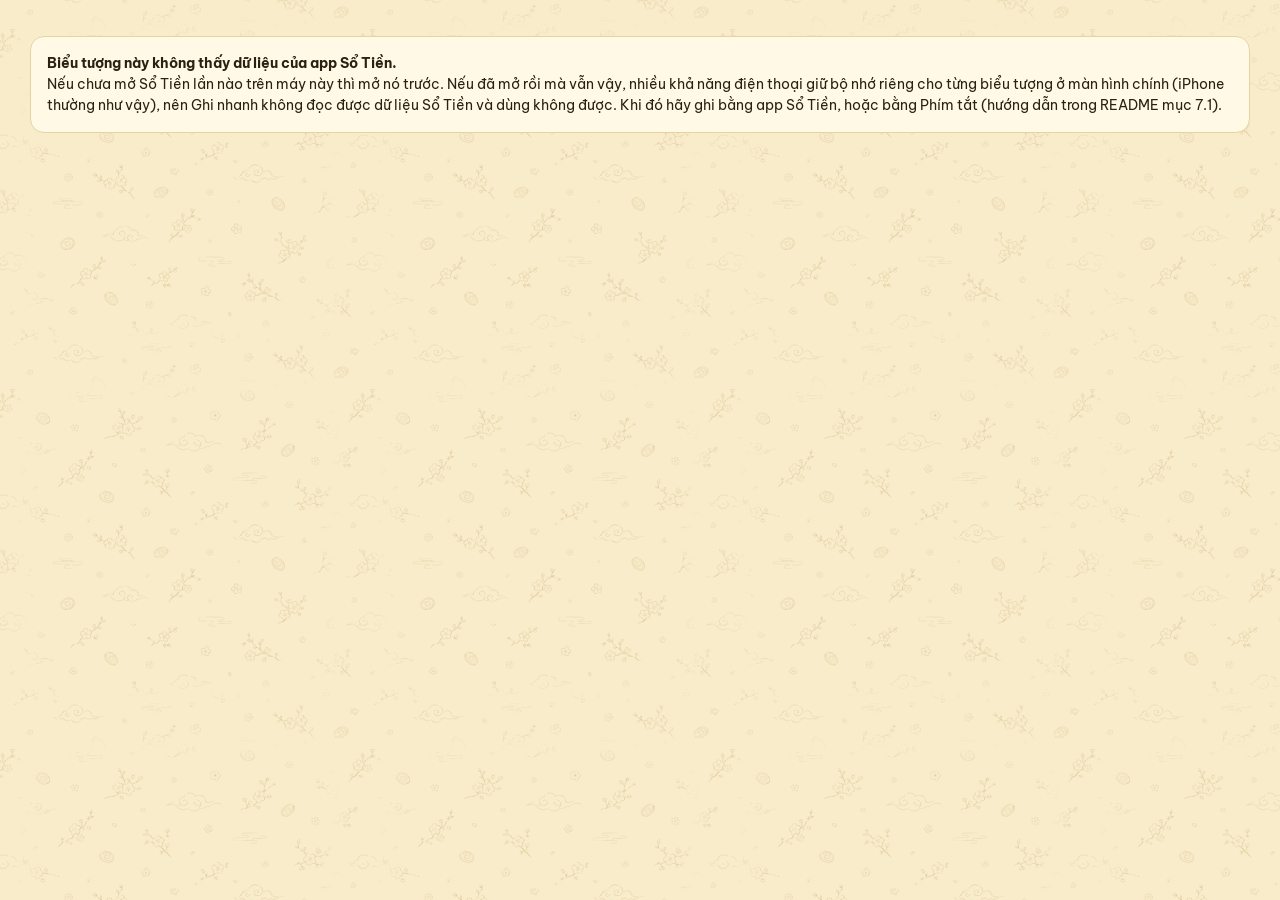
==== commit cdda5531: "Sửa trang Ghi nhanh trên màn hình chính bị trống khi không thấy dữ liệu Thông báo nằm trong #app mà " ====
--- a/ghi.html
+++ b/ghi.html
@@ -6,13 +6,13 @@
 <title>Ghi nhanh</title>
 <link rel="manifest" href="ghi.webmanifest">
 <meta name="theme-color" content="#b5473a">
-<link rel="icon" type="image/png" sizes="192x192" href="icons/icon-192.png">
-<link rel="apple-touch-icon" href="icons/apple-touch-icon.png">
+<link rel="icon" type="image/png" sizes="192x192" href="icons/ghi-icon-192.png">
+<link rel="apple-touch-icon" href="icons/ghi-apple-touch-icon.png">
 <meta name="apple-mobile-web-app-capable" content="yes">
 <meta name="mobile-web-app-capable" content="yes">
 <meta name="apple-mobile-web-app-title" content="Ghi nhanh">
 <meta name="apple-mobile-web-app-status-bar-style" content="default">
-<link rel="stylesheet" href="style.css?v=90caa8ff">
+<link rel="stylesheet" href="style.css?v=cbc00ff9">
 </head>
 <body class="ghi">
 
@@ -73,44 +73,44 @@
 <script src="https://cdn.sheetjs.com/xlsx-0.20.3/package/dist/xlsx.full.min.js" integrity="sha384-EnyY0/GSHQGSxSgMwaIPzSESbqoOLSexfnSMN2AP+39Ckmn92stwABZynq1JyzdT" crossorigin="anonymous"></script>
 <script src="https://accounts.google.com/gsi/client" async defer></script>
 
-<script src="js/state.js?v=90caa8ff"></script>
-<script src="js/amlich.js?v=90caa8ff"></script>
-<script src="js/ui.js?v=90caa8ff"></script>
-<script src="js/lock.js?v=90caa8ff"></script>
-<script src="js/drive-sync.js?v=90caa8ff"></script>
-<script src="js/vayno-tinh.js?v=90caa8ff"></script>
-<script src="js/vayno.js?v=90caa8ff"></script>
-<script src="js/sotay.js?v=90caa8ff"></script>
-<script src="js/nhachan.js?v=90caa8ff"></script>
-<script src="js/bieudo.js?v=90caa8ff"></script>
-<script src="js/nhan.js?v=90caa8ff"></script>
-<script src="js/nguoi.js?v=90caa8ff"></script>
-<script src="js/lich.js?v=90caa8ff"></script>
-<script src="js/doisoat.js?v=90caa8ff"></script>
-<script src="js/thetindung.js?v=90caa8ff"></script>
-<script src="js/nhap.js?v=90caa8ff"></script>
-<script src="js/danhmuc.js?v=90caa8ff"></script>
-<script src="js/ngansach.js?v=90caa8ff"></script>
-<script src="js/dongtien.js?v=90caa8ff"></script>
-<script src="js/theongay.js?v=90caa8ff"></script>
-<script src="js/tongket.js?v=90caa8ff"></script>
-<script src="js/congcu.js?v=90caa8ff"></script>
-<script src="js/giocong.js?v=90caa8ff"></script>
-<script src="js/ngaytudo.js?v=90caa8ff"></script>
-<script src="js/tet.js?v=90caa8ff"></script>
-<script src="js/loihua.js?v=90caa8ff"></script>
-<script src="js/somung.js?v=90caa8ff"></script>
-<script src="js/dodac.js?v=90caa8ff"></script>
-<script src="js/ht.js?v=90caa8ff"></script>
-<script src="js/tim.js?v=90caa8ff"></script>
-<script src="js/canhbao.js?v=90caa8ff"></script>
-<script src="js/chuong.js?v=90caa8ff"></script>
-<script src="js/hienthi.js?v=90caa8ff"></script>
-<script src="js/diemnhan.js?v=90caa8ff"></script>
-<script src="js/mophong.js?v=90caa8ff"></script>
-<script src="js/motion.js?v=90caa8ff"></script>
-<script src="js/phienban.js?v=90caa8ff"></script>
-<script src="js/app.js?v=90caa8ff"></script>
+<script src="js/state.js?v=cbc00ff9"></script>
+<script src="js/amlich.js?v=cbc00ff9"></script>
+<script src="js/ui.js?v=cbc00ff9"></script>
+<script src="js/lock.js?v=cbc00ff9"></script>
+<script src="js/drive-sync.js?v=cbc00ff9"></script>
+<script src="js/vayno-tinh.js?v=cbc00ff9"></script>
+<script src="js/vayno.js?v=cbc00ff9"></script>
+<script src="js/sotay.js?v=cbc00ff9"></script>
+<script src="js/nhachan.js?v=cbc00ff9"></script>
+<script src="js/bieudo.js?v=cbc00ff9"></script>
+<script src="js/nhan.js?v=cbc00ff9"></script>
+<script src="js/nguoi.js?v=cbc00ff9"></script>
+<script src="js/lich.js?v=cbc00ff9"></script>
+<script src="js/doisoat.js?v=cbc00ff9"></script>
+<script src="js/thetindung.js?v=cbc00ff9"></script>
+<script src="js/nhap.js?v=cbc00ff9"></script>
+<script src="js/danhmuc.js?v=cbc00ff9"></script>
+<script src="js/ngansach.js?v=cbc00ff9"></script>
+<script src="js/dongtien.js?v=cbc00ff9"></script>
+<script src="js/theongay.js?v=cbc00ff9"></script>
+<script src="js/tongket.js?v=cbc00ff9"></script>
+<script src="js/congcu.js?v=cbc00ff9"></script>
+<script src="js/giocong.js?v=cbc00ff9"></script>
+<script src="js/ngaytudo.js?v=cbc00ff9"></script>
+<script src="js/tet.js?v=cbc00ff9"></script>
+<script src="js/loihua.js?v=cbc00ff9"></script>
+<script src="js/somung.js?v=cbc00ff9"></script>
+<script src="js/dodac.js?v=cbc00ff9"></script>
+<script src="js/ht.js?v=cbc00ff9"></script>
+<script src="js/tim.js?v=cbc00ff9"></script>
+<script src="js/canhbao.js?v=cbc00ff9"></script>
+<script src="js/chuong.js?v=cbc00ff9"></script>
+<script src="js/hienthi.js?v=cbc00ff9"></script>
+<script src="js/diemnhan.js?v=cbc00ff9"></script>
+<script src="js/mophong.js?v=cbc00ff9"></script>
+<script src="js/motion.js?v=cbc00ff9"></script>
+<script src="js/phienban.js?v=cbc00ff9"></script>
+<script src="js/app.js?v=cbc00ff9"></script>
 
 </body>
 </html>
